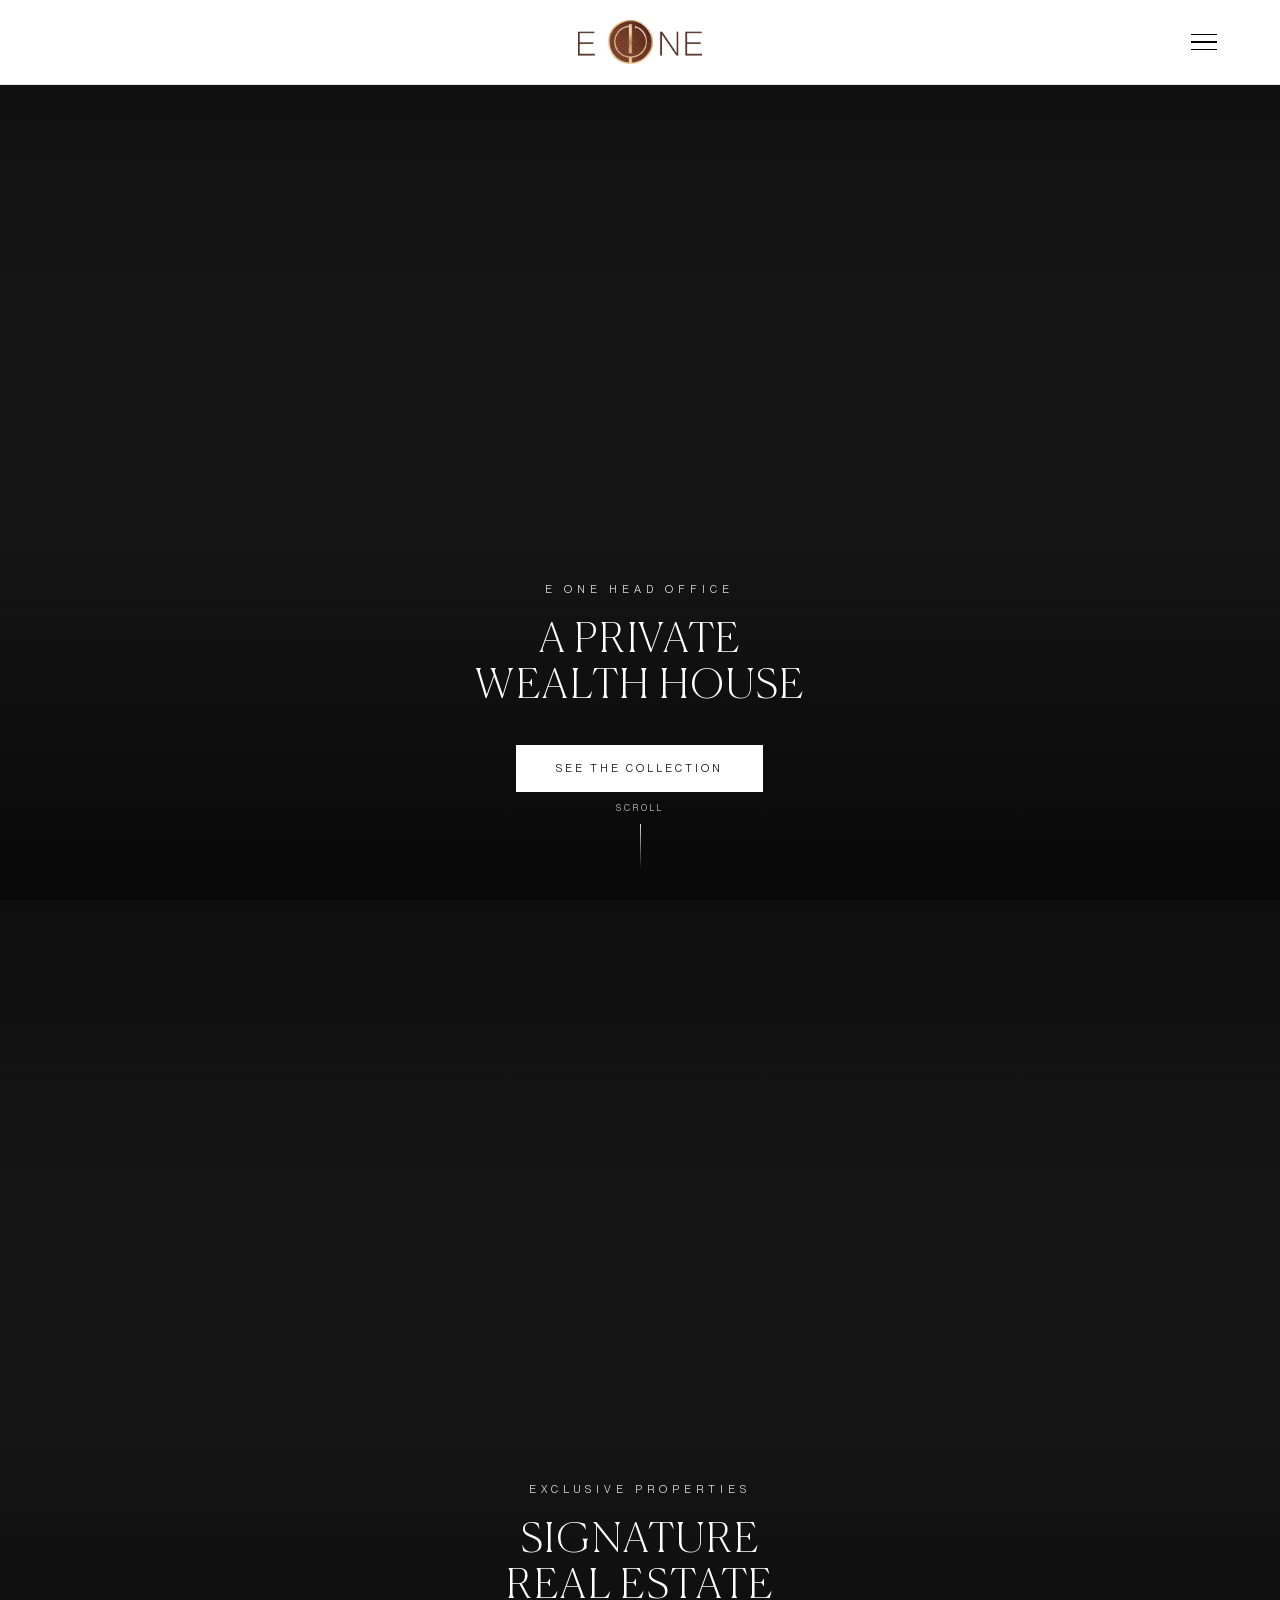
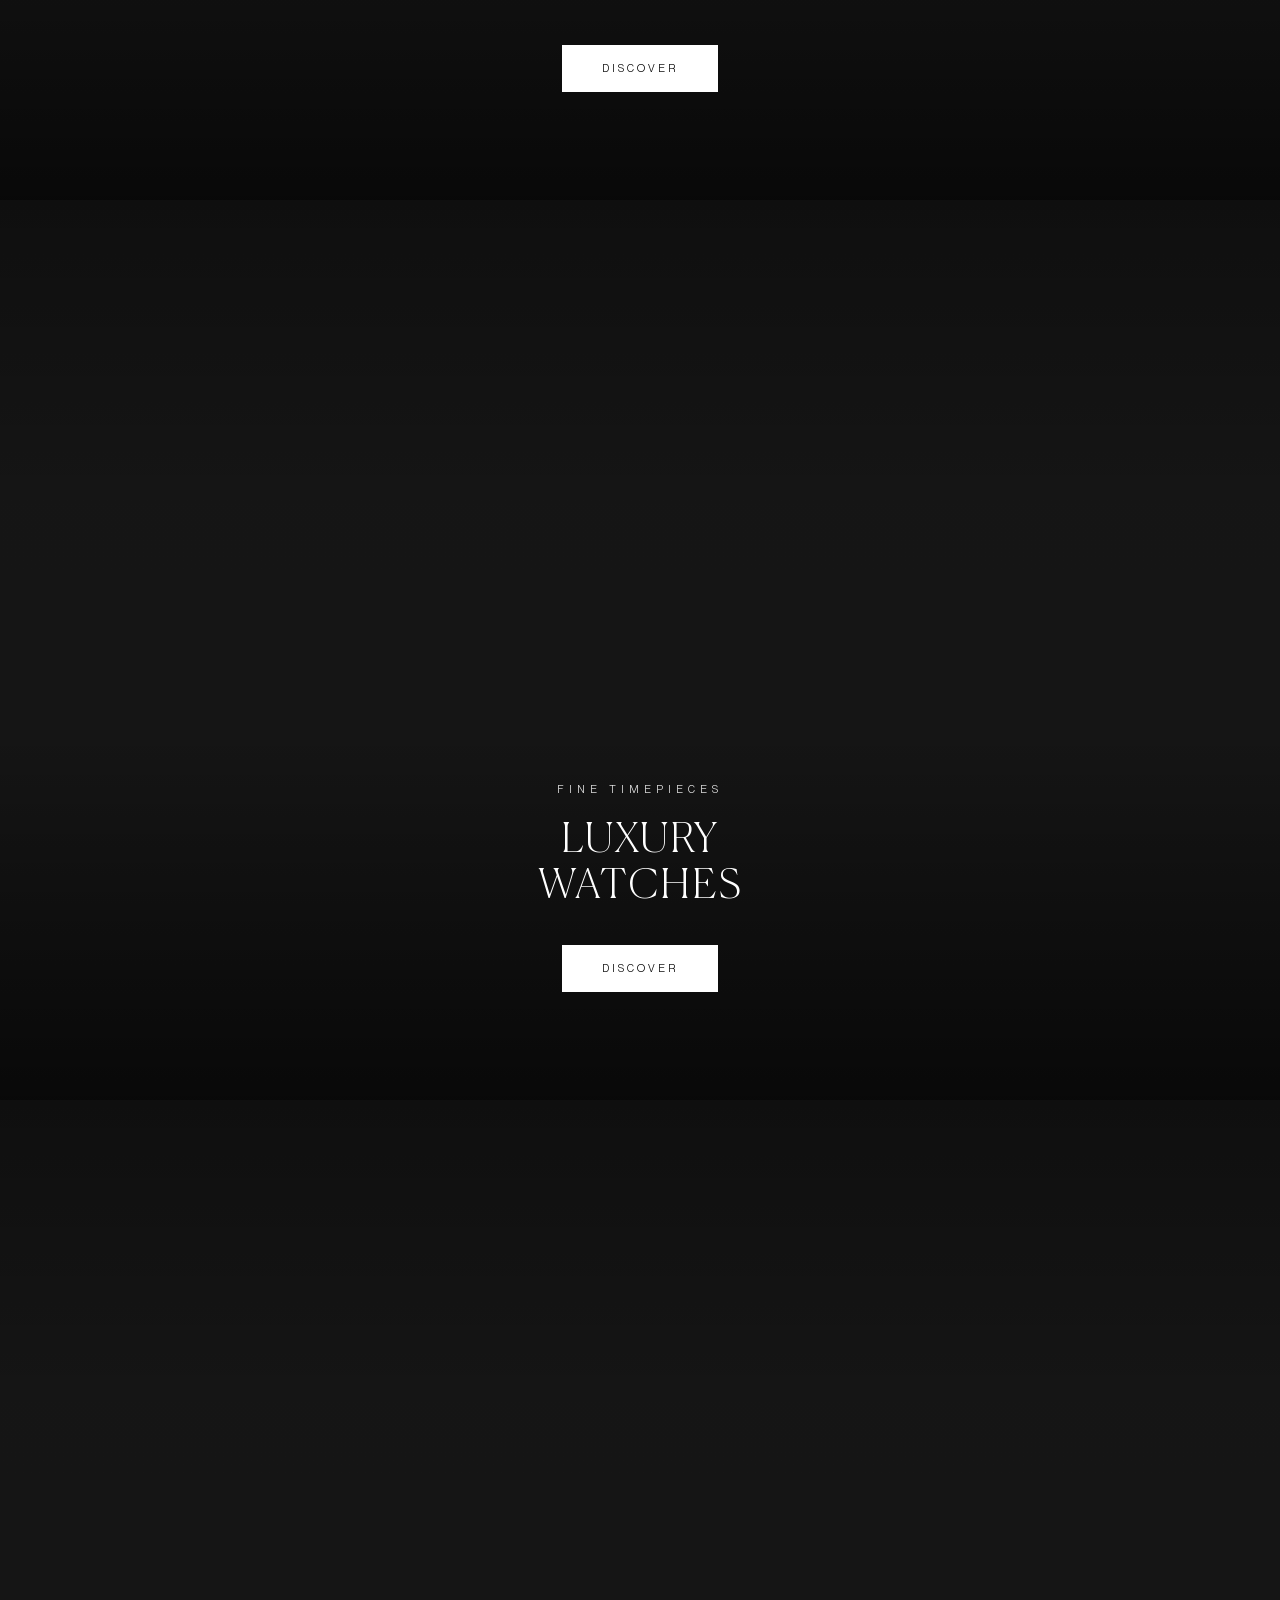
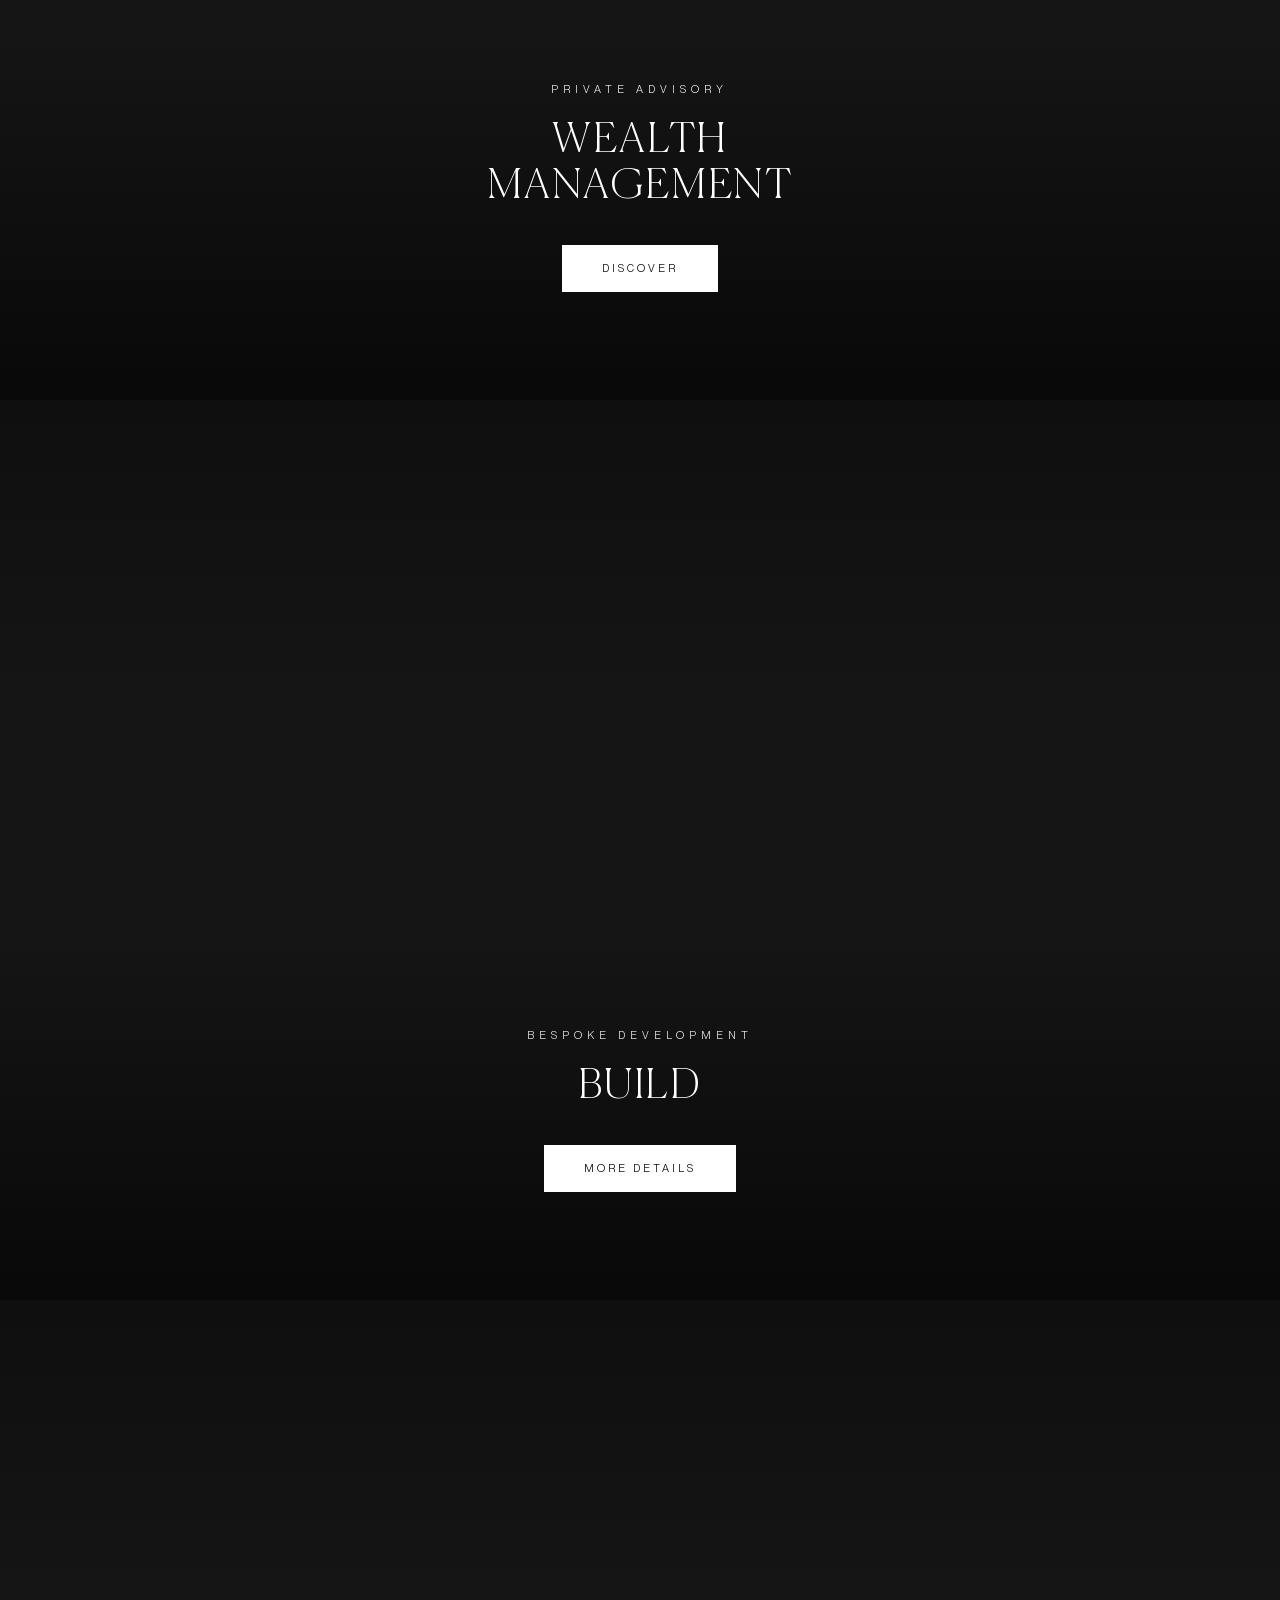
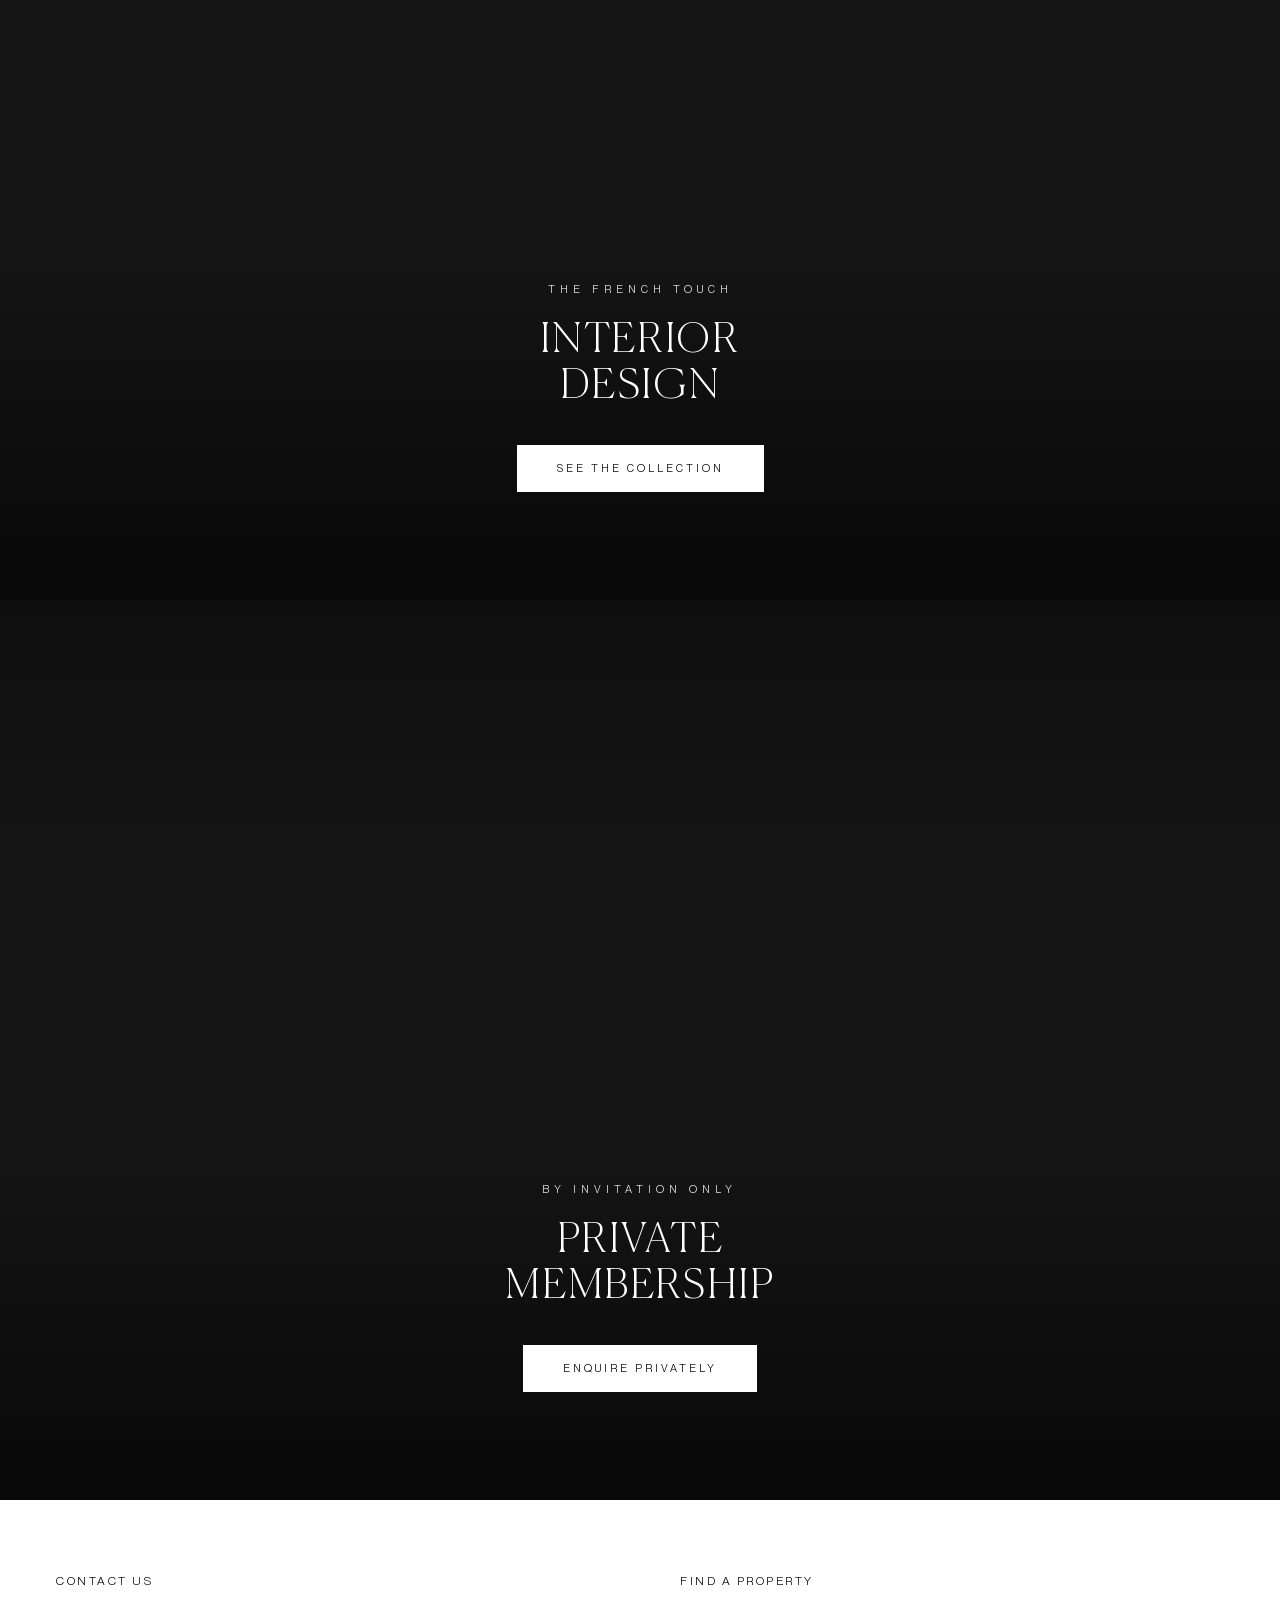
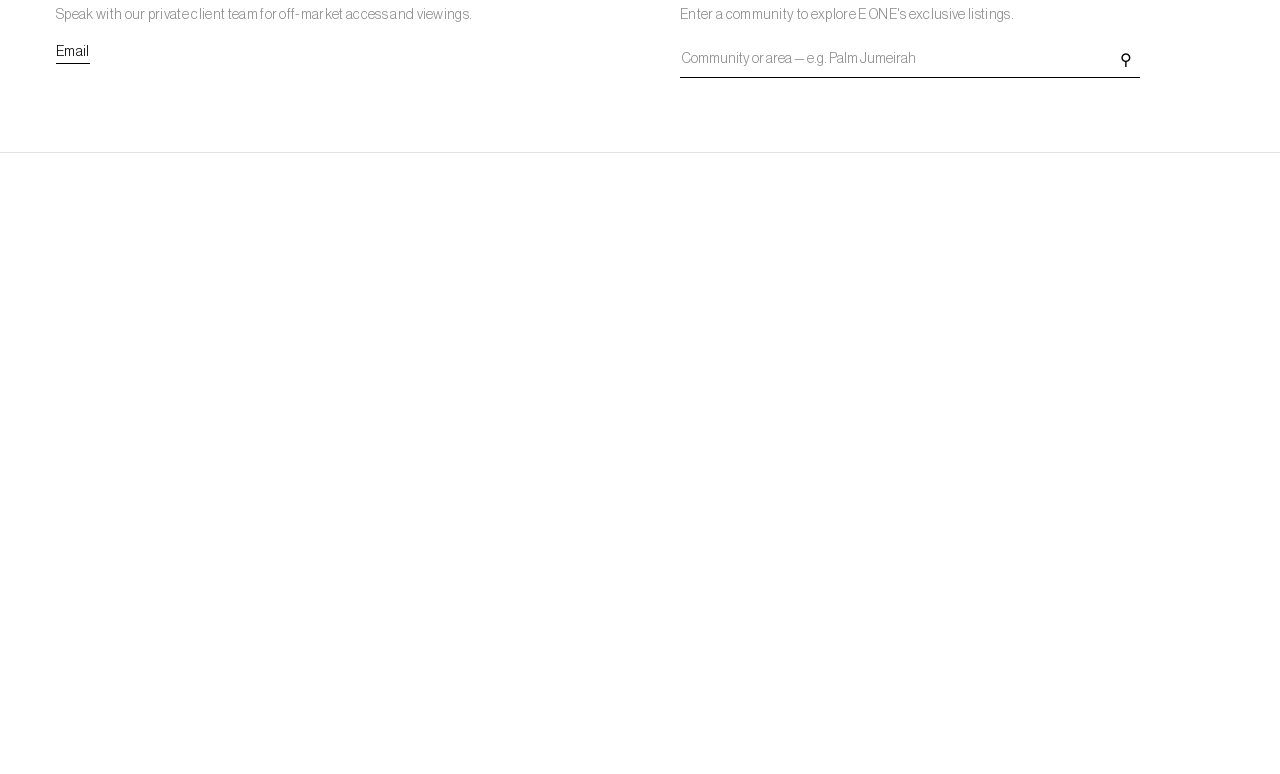
==== index.html @ 932c0f24 "Add files via upload" ====
<!DOCTYPE html>
<html lang="en">
<head>
<meta charset="UTF-8">
<meta name="viewport" content="width=device-width, initial-scale=1.0">
<link rel="icon" type="image/png" href="eonelogo.png">
<link rel="apple-touch-icon" href="eonelogo.png">
<title>E ONE — Exclusive Properties · The 2026 Collection · Dubai</title>
<link rel="stylesheet" href="fonts/fonts.css">
<style>
/* ═══════════════════════════════════════════
   E ONE — Couture homepage revamp
   Full-screen photo collection → black footer reveal
   ═══════════════════════════════════════════ */
:root{
  --ink:#000; --paper:#fff; --line:#e2e2e2; --muted:#8a8a8a; --soft:#f6f6f6;
  --display:'canela','Playfair Display',serif;
  --sans:'neue-haas-grotesk-text','Jost',sans-serif;
  --nav:84px; --max:1500px; --pad:56px;
  --gold:#C5A059;
  --logo:url('EONE%20-%20NEUE.svg');
}
*,*::before,*::after{box-sizing:border-box;margin:0;padding:0}
html{scroll-behavior:smooth;scroll-snap-type:y proximity;scroll-padding-top:var(--nav)}
body{font-family:var(--sans);background:var(--paper);color:var(--ink);overflow-x:hidden;font-weight:300;letter-spacing:.02em;-webkit-font-smoothing:antialiased}
img{max-width:100%;display:block}
em{font-style:italic}
a{color:inherit}

/* ── NAV : always solid white (consistent with inner pages) ── */
.nav{position:fixed;top:0;left:0;right:0;z-index:1000;background:var(--paper);border-bottom:1px solid var(--line);overflow:hidden}
.nav-top{position:relative;z-index:2;padding:0 var(--pad);height:var(--nav);display:flex;align-items:center}

/* logo — absolutely placed so it glides from centre (narrow) to left (wide) */
.nav-logo{position:absolute;top:50%;left:var(--pad);transform:translateY(-50%);display:flex;align-items:center;text-decoration:none;line-height:0;z-index:3;transition:left .45s cubic-bezier(.22,1,.36,1),transform .45s cubic-bezier(.22,1,.36,1)}
.nav-logo .logo-mark{width:136px;height:44px;object-fit:contain;transition:opacity .3s}
.nav-logo:hover .logo-mark{opacity:.72}

/* menu — horizontal header on wide */
.nav-menu{flex:1 1 auto;display:flex;align-items:center;gap:22px;margin-left:76px}
.nav-links{list-style:none;display:flex;flex:1 1 auto;justify-content:center;align-items:center;flex-wrap:nowrap;gap:22px;margin:0}
.nhl{position:relative;text-decoration:none;font-size:12px;letter-spacing:1.6px;text-transform:uppercase;font-weight:400;color:var(--ink);padding:8px 0;white-space:nowrap;transition:opacity .3s}
.nhl::after{content:'';position:absolute;left:0;bottom:2px;width:0;height:1px;background:currentColor;transition:width .35s ease}
.nhl:hover::after,.nhl.active::after{width:100%}.nhl:hover{opacity:.6}
.nav-cta{flex:0 0 auto;text-decoration:none;font-size:11px;letter-spacing:2px;text-transform:uppercase;font-weight:400;background:var(--ink);color:#fff;padding:14px 26px;white-space:nowrap;transition:opacity .3s}
.nav-cta:hover{opacity:.82}

/* burger — narrow only */
.nav-burger{display:none;margin-left:auto;flex-direction:column;gap:6px;background:none;border:none;cursor:pointer;padding:6px;width:40px;align-items:center;z-index:3}
.nav-burger span{display:block;width:26px;height:1.5px;background:var(--ink);transition:transform .4s ease,opacity .3s}
.nav.open .nav-burger span:nth-child(1){transform:translateY(7.5px) rotate(45deg)}
.nav.open .nav-burger span:nth-child(2){opacity:0}
.nav.open .nav-burger span:nth-child(3){transform:translateY(-7.5px) rotate(-45deg)}

/* while resizing, freeze the menu panel so it can't flash across the breakpoint */
.nav-resizing .nav-menu,.nav-resizing .nav-menu *{transition:none!important}

/* ── PANELS : full-screen photo collection ── */
.collection{position:relative}
.panel{position:relative;height:100vh;min-height:600px;display:flex;align-items:flex-end;justify-content:center;text-align:center;color:#fff;background:#161616;overflow:hidden;scroll-snap-align:start}
.panel-bg{position:absolute;inset:0;background-size:cover;background-position:center;background-color:#161616;transform:scale(1.06);transition:transform 1.6s cubic-bezier(.22,1,.36,1)}
.panel.in .panel-bg{transform:scale(1)}
.panel-overlay{position:absolute;inset:0;background:linear-gradient(180deg,rgba(0,0,0,.32) 0%,rgba(0,0,0,.04) 34%,rgba(0,0,0,.06) 60%,rgba(0,0,0,.62) 100%)}
.panel-inner{position:relative;z-index:2;padding:0 24px 12vh;max-width:840px;opacity:0;transform:translateY(26px);transition:opacity 1.1s ease .15s,transform 1.1s cubic-bezier(.22,1,.36,1) .15s}
.panel.in .panel-inner{opacity:1;transform:none}
.panel-eyebrow{font-size:11px;letter-spacing:5px;text-transform:uppercase;font-weight:400;opacity:.92;margin-bottom:22px}
.panel-title{font-family:var(--display);font-weight:100;text-transform:uppercase;font-size:clamp(28px,3.2vw,54px);line-height:1.14;letter-spacing:.04em;margin-bottom:34px}
.panel-title em{font-style:normal;display:block}
.panel-cta{display:inline-block;text-decoration:none;background:#fff;color:var(--ink);font-size:11px;letter-spacing:3px;text-transform:uppercase;font-weight:400;padding:17px 40px;transition:background .35s,color .35s}
.panel-cta:hover{background:rgba(255,255,255,.0);color:#fff;box-shadow:inset 0 0 0 1px #fff}

/* scroll cue on first panel */
.scrollcue{position:absolute;left:50%;bottom:30px;z-index:3;transform:translateX(-50%);display:flex;flex-direction:column;align-items:center;gap:10px;color:#fff;opacity:.85}
.scrollcue span{font-size:9px;letter-spacing:3px;text-transform:uppercase}
.scrollcue i{display:block;width:1px;height:46px;background:linear-gradient(#fff,rgba(255,255,255,0));animation:cue 2.4s ease-in-out infinite}
@keyframes cue{0%,100%{transform:scaleY(.4);opacity:.3;transform-origin:top}50%{transform:scaleY(1);opacity:1;transform-origin:top}}

/* ── CONTACT / FIND band (white, Chanel-style) ── */
.access{background:var(--paper);padding:74px var(--pad);border-bottom:1px solid var(--line)}
.access-inner{max-width:var(--max);margin:0 auto;display:grid;grid-template-columns:1fr 1fr;gap:80px}
.access h4{font-size:12px;letter-spacing:2.5px;text-transform:uppercase;font-weight:500;margin-bottom:16px}
.access p{font-size:14px;color:var(--muted);font-weight:300;margin-bottom:14px;line-height:1.7}
.access .link-ink{display:inline-block;font-size:14px;text-decoration:none;border-bottom:1px solid var(--ink);padding-bottom:2px}
.find{display:flex;align-items:center;border-bottom:1px solid var(--ink);max-width:460px;padding:8px 2px}
.find input{flex:1;border:none;outline:none;background:none;font-family:var(--sans);font-size:14px;font-weight:300;color:var(--ink)}
.find input::placeholder{color:var(--muted)}
.find button{background:none;border:none;cursor:pointer;font-size:16px;color:var(--ink);padding:0 6px}

/* ── BLACK E ONE REVEAL FOOTER ── */
/* page layer covers the black footer; scrolling up uncovers it (Chanel-style) */
.page{position:relative;z-index:2;background:var(--paper)}
.reveal{background:var(--ink);color:var(--paper)}
body.reveal-on .reveal{position:fixed;left:0;right:0;bottom:0;z-index:1}
.reveal-mark{display:flex;flex-direction:column;align-items:center;gap:22px;padding:60px 24px 40px}
.reveal-logo{width:150px;height:45px;background:var(--logo) center/contain no-repeat;filter:invert(1);opacity:0;transform:scale(.78);transition:opacity 1s ease,transform 1.2s cubic-bezier(.22,1,.36,1)}
.reveal.in .reveal-logo{opacity:1;transform:none}
.reveal-word{position:relative;overflow:hidden;padding:2px 0}
.reveal-word .ink{display:block;font-family:var(--sans);font-weight:400;font-size:clamp(46px,8vw,104px);letter-spacing:.36em;text-indent:.36em;color:#fff;clip-path:inset(0 100% 0 0);transition:clip-path 1.25s cubic-bezier(.66,0,.2,1) .35s}
.reveal.in .reveal-word .ink{clip-path:inset(0 0 0 0)}
.reveal-word .sweep{position:absolute;top:0;bottom:0;left:0;width:2px;background:var(--gold);opacity:0;box-shadow:0 0 22px 3px rgba(197,160,89,.55)}
.reveal.in .reveal-word .sweep{animation:sweep 1.6s cubic-bezier(.66,0,.2,1) .35s forwards}
@keyframes sweep{0%{opacity:1;left:-1%}88%{opacity:1}100%{left:101%;opacity:0}}
.reveal-cols{max-width:var(--max);margin:0 auto;padding:0 var(--pad) 56px;display:grid;grid-template-columns:repeat(4,1fr);gap:48px}
.rc h5{font-size:12px;letter-spacing:2.5px;text-transform:uppercase;font-weight:500;margin-bottom:26px}
.rc a{display:block;text-decoration:none;font-size:14px;font-weight:300;color:rgba(255,255,255,.62);margin-bottom:16px;transition:color .3s}
.rc a:hover{color:#fff}
.reveal-bottom{max-width:var(--max);margin:0 auto;border-top:1px solid rgba(255,255,255,.14);padding:26px var(--pad);display:flex;justify-content:space-between;flex-wrap:wrap;gap:12px}
.reveal-bottom span{font-size:11px;letter-spacing:1px;color:rgba(255,255,255,.5)}

/* ── responsive ── */
/* nav: switch to burger before the header would wrap to two lines */
@media(max-width:1280px){
  .nav-logo{left:50%;transform:translate(-50%,-50%)}
  .nav-burger{display:flex}
  .nav-menu{position:fixed;inset:var(--nav) 0 0 0;margin-left:0;flex-direction:column;align-items:stretch;justify-content:flex-start;gap:0;background:var(--paper);padding:6px var(--pad) 34px;overflow-y:auto;opacity:0;transform:translateY(-8px);pointer-events:none;transition:opacity .4s ease,transform .45s cubic-bezier(.22,1,.36,1)}
  .nav.open .nav-menu{opacity:1;transform:none;pointer-events:auto}
  .nav-links{flex:0 1 auto;flex-direction:column;justify-content:flex-start;align-items:stretch;gap:0;width:100%}
  .nhl{display:block;color:var(--ink);padding:22px 2px;border-bottom:1px solid var(--line);font-size:17px;letter-spacing:2px}
  .nhl::after{display:none}
  .nav-cta{margin:28px 0 0;text-align:center;padding:18px;font-size:12px;border-color:var(--ink)}
}
@media(max-width:900px){
  :root{--pad:24px;--nav:84px}
  .access-inner{grid-template-columns:1fr;gap:48px}
  .reveal-cols{grid-template-columns:1fr 1fr;gap:40px 32px}
  .panel-inner{padding-bottom:16vh}
}
@media(max-width:560px){
  :root{--nav:84px}
  .reveal-cols{grid-template-columns:1fr}
  .reveal-bottom{flex-direction:column}
  .panel-title{font-size:clamp(26px,7vw,40px)}
}

/* a11y */
.panel-cta:focus-visible,.nhl:focus-visible,.nav-cta:focus-visible,.nav-burger:focus-visible,.find button:focus-visible,.rc a:focus-visible{outline:2px solid currentColor;outline-offset:3px}
@media(prefers-reduced-motion:reduce){
  *{animation:none!important}
  html{scroll-snap-type:none}
  .panel-bg,.panel-inner,.reveal-logo{transition:none;transform:none;opacity:1}
  .reveal-word .ink{clip-path:none!important}
  .reveal-word .sweep{display:none}
}
</style>
</head>
<body>

<nav class="nav" id="nav">
  <div class="nav-top">
    <a href="index.html" class="nav-logo"><img src="eonelogo-wordmark.png" alt="E ONE" class="logo-mark"></a>
    <div class="nav-menu" id="navMenu">
      <ul class="nav-links">
        <li><a href="properties.html" class="nhl">Properties</a></li>
        <li><a href="watches.html" class="nhl">Watches</a></li>
        <li><a href="properties.html" class="nhl">Off-Market</a></li>
        <li><a href="services.html" class="nhl">Services</a></li>
        <li><a href="about.html" class="nhl">About Us</a></li>
        <li><a href="about.html" class="nhl">Careers</a></li>
        <li><a href="contact.html" class="nhl">Contact</a></li>
        <li><a href="https://www.propertyfinder.ae/en/broker/eone-prime-properties-l-l-c-s-o-c-v2-179995" target="_blank" rel="noopener" class="nhl">Property Finder</a></li>
      </ul>
      <a href="book.html" class="nav-cta">Book a Private Visit</a>
    </div>
    <button class="nav-burger" id="burger" aria-label="Open menu" aria-expanded="false" aria-controls="navMenu"><span></span><span></span><span></span></button>
  </div>
</nav>

<!-- ════ PAGE LAYER (covers the black footer, scrolls up to reveal it) ════ -->
<div class="page" id="page">

<!-- ════ 10 FULL-SCREEN PHOTO PANELS ════ -->
<main class="collection" id="collection"><!-- panels injected by JS --></main>

<!-- ════ CONTACT / FIND BAND ════ -->
<section class="access">
  <div class="access-inner">
    <div>
      <h4>Contact Us</h4>
      <p>Speak with our private client team for off-market access and viewings.</p>
      <a href="contact.html" class="link-ink">Email</a>
    </div>
    <div>
      <h4>Find a Property</h4>
      <p>Enter a community to explore E ONE's exclusive listings.</p>
      <div class="find">
        <input type="text" placeholder="Community or area — e.g. Palm Jumeirah" aria-label="Search a community">
        <button type="button" aria-label="Search">&#9906;</button>
      </div>
    </div>
  </div>
</section>

</div><!-- /.page -->

<!-- ════ BLACK E ONE REVEAL FOOTER (fixed behind the page) ════ -->
<footer class="reveal" id="reveal">
  <div class="reveal-mark">
    <span class="reveal-logo" role="img" aria-label="E ONE emblem"></span>
    <span class="reveal-word"><span class="ink">E ONE</span><span class="sweep"></span></span>
  </div>
  <div class="reveal-cols">
    <div class="rc">
      <h5>Explore E ONE</h5>
      <a href="services.html">Exclusive Properties</a>
      <a href="services.html">For Sale</a>
      <a href="services.html">For Rent</a>
      <a href="watches.html">Luxury Watches</a>
      <a href="about.html">The Collection</a>
    </div>
    <div class="rc">
      <h5>Private Services</h5>
      <a href="book.html">Book a Private Visit</a>
      <a href="contact.html">Private Consultation</a>
      <a href="services.html">Off-Market Access</a>
      <a href="https://www.propertyfinder.ae/en/broker/eone-prime-properties-l-l-c-s-o-c-v2-179995" target="_blank" rel="noopener">Property Finder</a>
    </div>
    <div class="rc">
      <h5>The House of E ONE</h5>
      <a href="about.html">Our Story</a>
      <a href="about.html">Philosophy</a>
      <a href="contact.html">Discretion Policy</a>
      <a href="about.html">Careers</a>
    </div>
    <div class="rc">
      <h5>Connect</h5>
      <a href="tel:+97145665176">04 566 5176</a>
      <a href="mailto:info@eoneproperties.com">info@eoneproperties.com</a>
      <a href="https://wa.me/971501773326" target="_blank" rel="noopener">WhatsApp</a>
      <a href="#">Instagram</a>
    </div>
  </div>
  <div class="reveal-bottom">
    <span>© 2026 E ONE Exclusive Properties &amp; E ONE Luxury Watches. All rights reserved.</span>
    <span>RERA Registered · DED Licensed · Business Bay, Dubai, UAE</span>
  </div>
</footer>

<script>
/* ════ PANEL DATA — swap these mockup photos for real E ONE shots ════
   Each panel: primary image + fallback (fallback guarantees something always shows).
   To use your own photos: replace `img` (and optionally `fallback`) with your URL. */
const PANELS = [
  { eyebrow:'E ONE Head Office', t1:'A Private', t2:'Wealth House', cta:'See the Collection', href:'house.html',
    img:'https://images.unsplash.com/photo-1760611656071-a8bef0578874?auto=format&fit=crop&w=2000&q=80',
    fallback:'https://images.unsplash.com/photo-1760611656071-a8bef0578874?auto=format&fit=crop&w=2000&q=80' },

  { eyebrow:'Exclusive Properties', t1:'Signature', t2:'Real Estate', cta:'Discover', href:'properties.html',
    img:'https://images.unsplash.com/photo-1512453979798-5ea266f8880c?auto=format&fit=crop&w=2000&q=80',
    fallback:'https://images.unsplash.com/photo-1512453979798-5ea266f8880c?auto=format&fit=crop&w=2000&q=80' },

  { eyebrow:'Fine Timepieces', t1:'Luxury', t2:'Watches', cta:'Discover', href:'watches.html',
    img:'https://images.unsplash.com/photo-1522312346375-d1a52e2b99b3?auto=format&fit=crop&w=2000&q=80',
    fallback:'https://images.unsplash.com/photo-1522312346375-d1a52e2b99b3?auto=format&fit=crop&w=2000&q=80' },

  { eyebrow:'Private Advisory', t1:'Wealth', t2:'Management', cta:'Discover', href:'contact.html',
    img:'https://images.unsplash.com/photo-1454165804606-c3d57bc86b40?auto=format&fit=crop&w=2000&q=80',
    fallback:'https://images.unsplash.com/photo-1454165804606-c3d57bc86b40?auto=format&fit=crop&w=2000&q=80' },

  { eyebrow:'Bespoke Development', t1:'', t2:'Build', cta:'More Details', href:'build.html',
    img:'https://images.unsplash.com/photo-1684497404598-6e844dff9cde?auto=format&fit=crop&w=2000&q=80',
    fallback:'https://images.unsplash.com/photo-1684497404598-6e844dff9cde?auto=format&fit=crop&w=2000&q=80' },

  { eyebrow:'The French Touch', t1:'Interior', t2:'Design', cta:'See the Collection', href:'interiors.html',
    img:'https://images.unsplash.com/photo-1621708213101-f58300b196d2?auto=format&fit=crop&w=2000&q=80',
    fallback:'https://images.unsplash.com/photo-1621708213101-f58300b196d2?auto=format&fit=crop&w=2000&q=80' },

  { eyebrow:'By Invitation Only', t1:'Private', t2:'Membership', cta:'Enquire Privately', href:'contact.html',
    img:'https://images.unsplash.com/photo-1749841730816-fabf3a4c2e06?auto=format&fit=crop&w=2000&q=80',
    fallback:'https://images.unsplash.com/photo-1749841730816-fabf3a4c2e06?auto=format&fit=crop&w=2000&q=80' },
];

const total = PANELS.length;
const root = document.getElementById('collection');

PANELS.forEach((p, i) => {
  const sec = document.createElement('section');
  sec.className = 'panel';
  sec.innerHTML = `
    <div class="panel-bg"></div>
    <div class="panel-overlay"></div>
    <div class="panel-inner">
      <p class="panel-eyebrow">${p.eyebrow}</p>
      <h2 class="panel-title">${p.t1}<em>${p.t2}</em></h2>
      <a class="panel-cta" href="${p.href}">${p.cta}</a>
    </div>
    ${i===0 ? '<div class="scrollcue"><span>Scroll</span><i></i></div>' : ''}
  `;
  // robust image loading: try primary, fall back if it fails
  const bg = sec.querySelector('.panel-bg');
  const probe = new Image();
  probe.onload  = () => { bg.style.backgroundImage = `url('${p.img}')`; };
  probe.onerror = () => { bg.style.backgroundImage = `url('${p.fallback}')`; };
  probe.src = p.img;
  root.appendChild(sec);
});

/* ── panel entrance animations ── */
const io = new IntersectionObserver((entries) => {
  entries.forEach(e => { if (e.isIntersecting) e.target.classList.add('in'); });
}, { threshold: 0.28 });
document.querySelectorAll('.panel').forEach(el => io.observe(el));
// first panel visible immediately
requestAnimationFrame(() => document.querySelector('.panel')?.classList.add('in'));

/* ── Chanel-style fixed footer reveal: page covers the black footer, scroll uncovers it ── */
const pageEl = document.getElementById('page');
const revealEl = document.getElementById('reveal');
let footerH = 0;
function setupReveal(){
  footerH = revealEl.offsetHeight;
  // only pin the footer when it fits in the viewport (otherwise fall back to a normal footer)
  if (footerH <= window.innerHeight - 4){
    document.body.classList.add('reveal-on');
    pageEl.style.marginBottom = footerH + 'px';
  } else {
    document.body.classList.remove('reveal-on');
    pageEl.style.marginBottom = '';
  }
}
function onRevealScroll(){
  if (document.body.classList.contains('reveal-on')){
    const remaining = document.documentElement.scrollHeight - (window.scrollY + window.innerHeight);
    if (remaining < footerH * 0.55) revealEl.classList.add('in');
  } else {
    if (revealEl.getBoundingClientRect().top < window.innerHeight * 0.85) revealEl.classList.add('in');
  }
}
window.addEventListener('load', setupReveal);
window.addEventListener('resize', setupReveal, {passive:true});
window.addEventListener('scroll', onRevealScroll, {passive:true});
setupReveal(); onRevealScroll();

/* ── nav reference (always solid white) ── */
const nav = document.getElementById('nav');

/* ── burger toggles the full header ── */
const burger = document.getElementById('burger');
function setMenu(open){
  nav.classList.toggle('open', open);
  burger.setAttribute('aria-expanded', open ? 'true' : 'false');
  burger.setAttribute('aria-label', open ? 'Close menu' : 'Open menu');
}
burger?.addEventListener('click', () => setMenu(!nav.classList.contains('open')));
document.querySelectorAll('.nav-menu a').forEach(a => a.addEventListener('click', () => setMenu(false)));
document.addEventListener('keydown', e => { if (e.key === 'Escape') setMenu(false); });
let navResizeTimer;
window.addEventListener('resize', () => {
  document.documentElement.classList.add('nav-resizing');
  if (window.innerWidth > 1280) setMenu(false);
  clearTimeout(navResizeTimer);
  navResizeTimer = setTimeout(() => document.documentElement.classList.remove('nav-resizing'), 220);
}, {passive:true});
</script>
</body>
</html>
---- fonts/fonts.css ----
/* ═══════════════════════════════════════════
   EONE — Local brand typefaces (Commercial Type)
   ═══════════════════════════════════════════ */

@font-face {
  font-family: 'canela';
  src: url('canela-thin.woff2') format('woff2');
  font-weight: 100;
  font-style: normal;
  font-display: swap;
}

@font-face {
  font-family: 'neue-haas-grotesk-text';
  src: url('neuehaas-display-light.woff2') format('woff2');
  font-weight: 300;
  font-style: normal;
  font-display: swap;
}
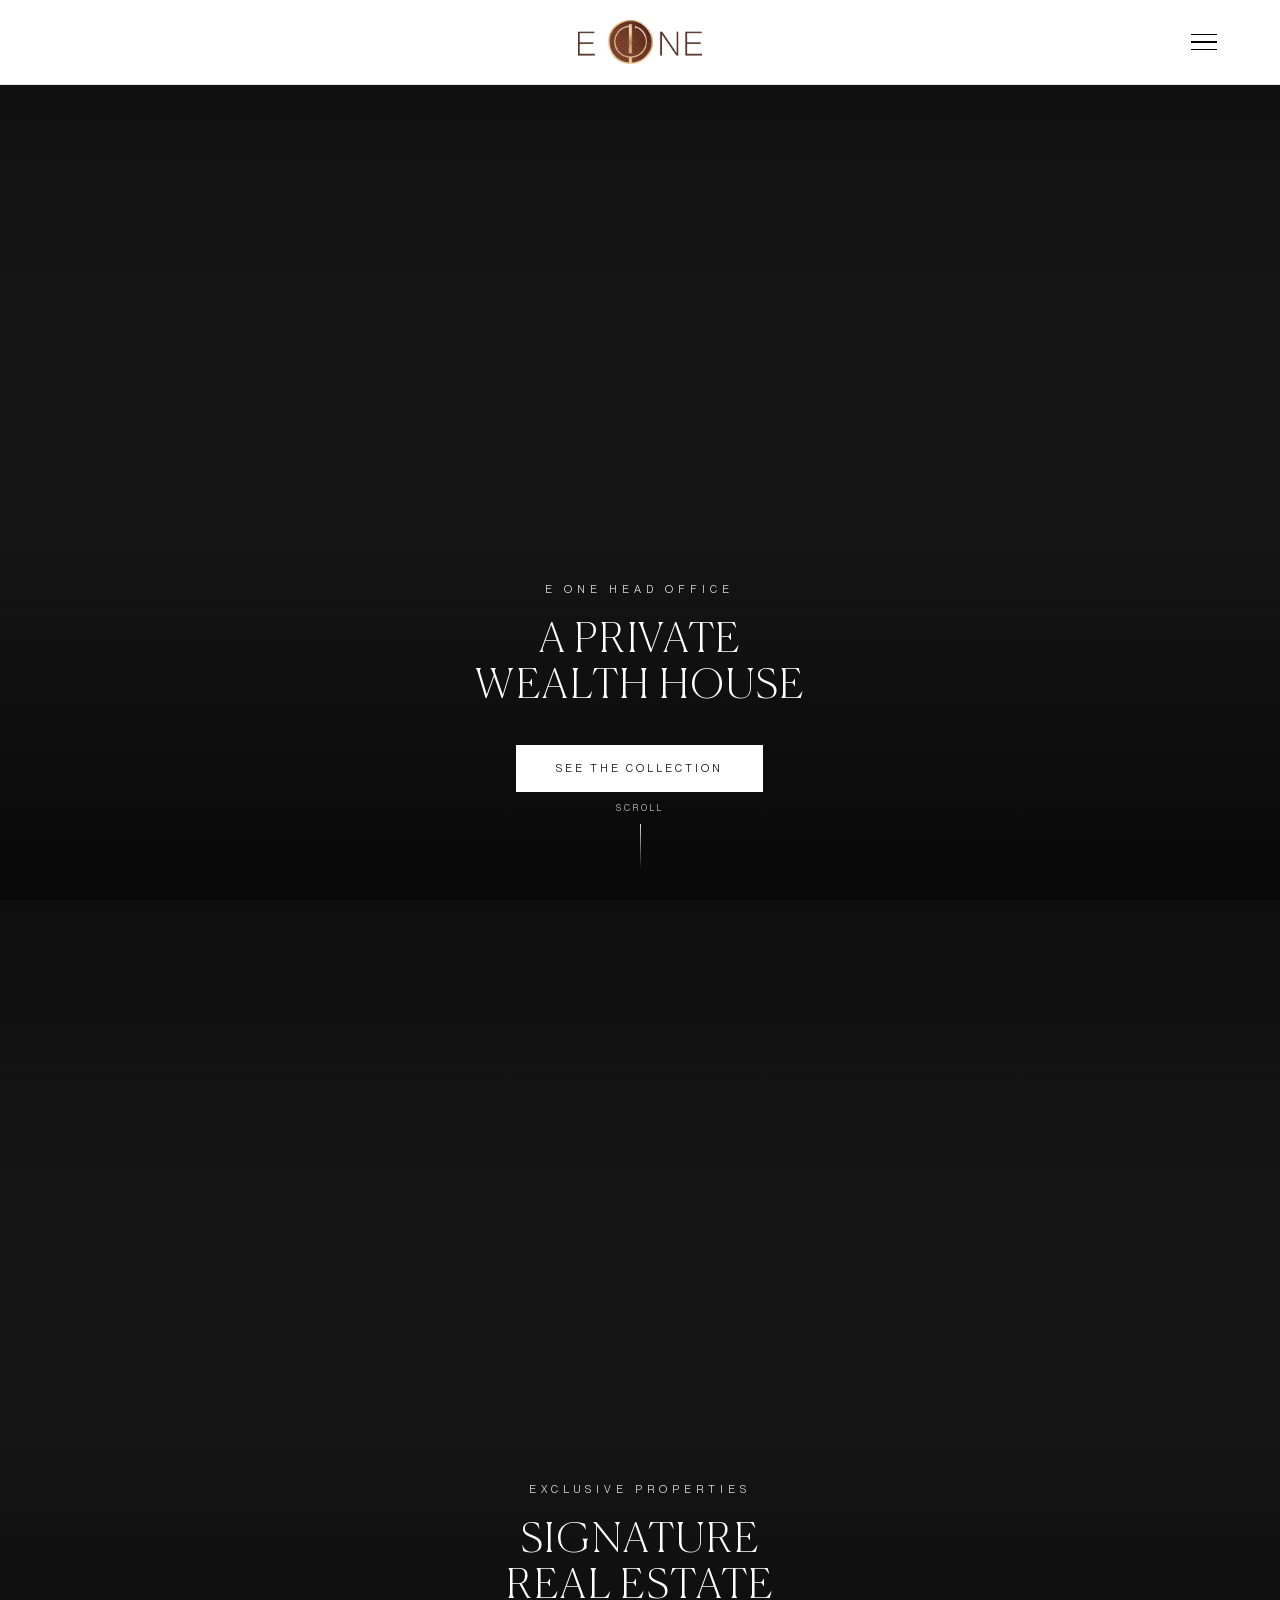
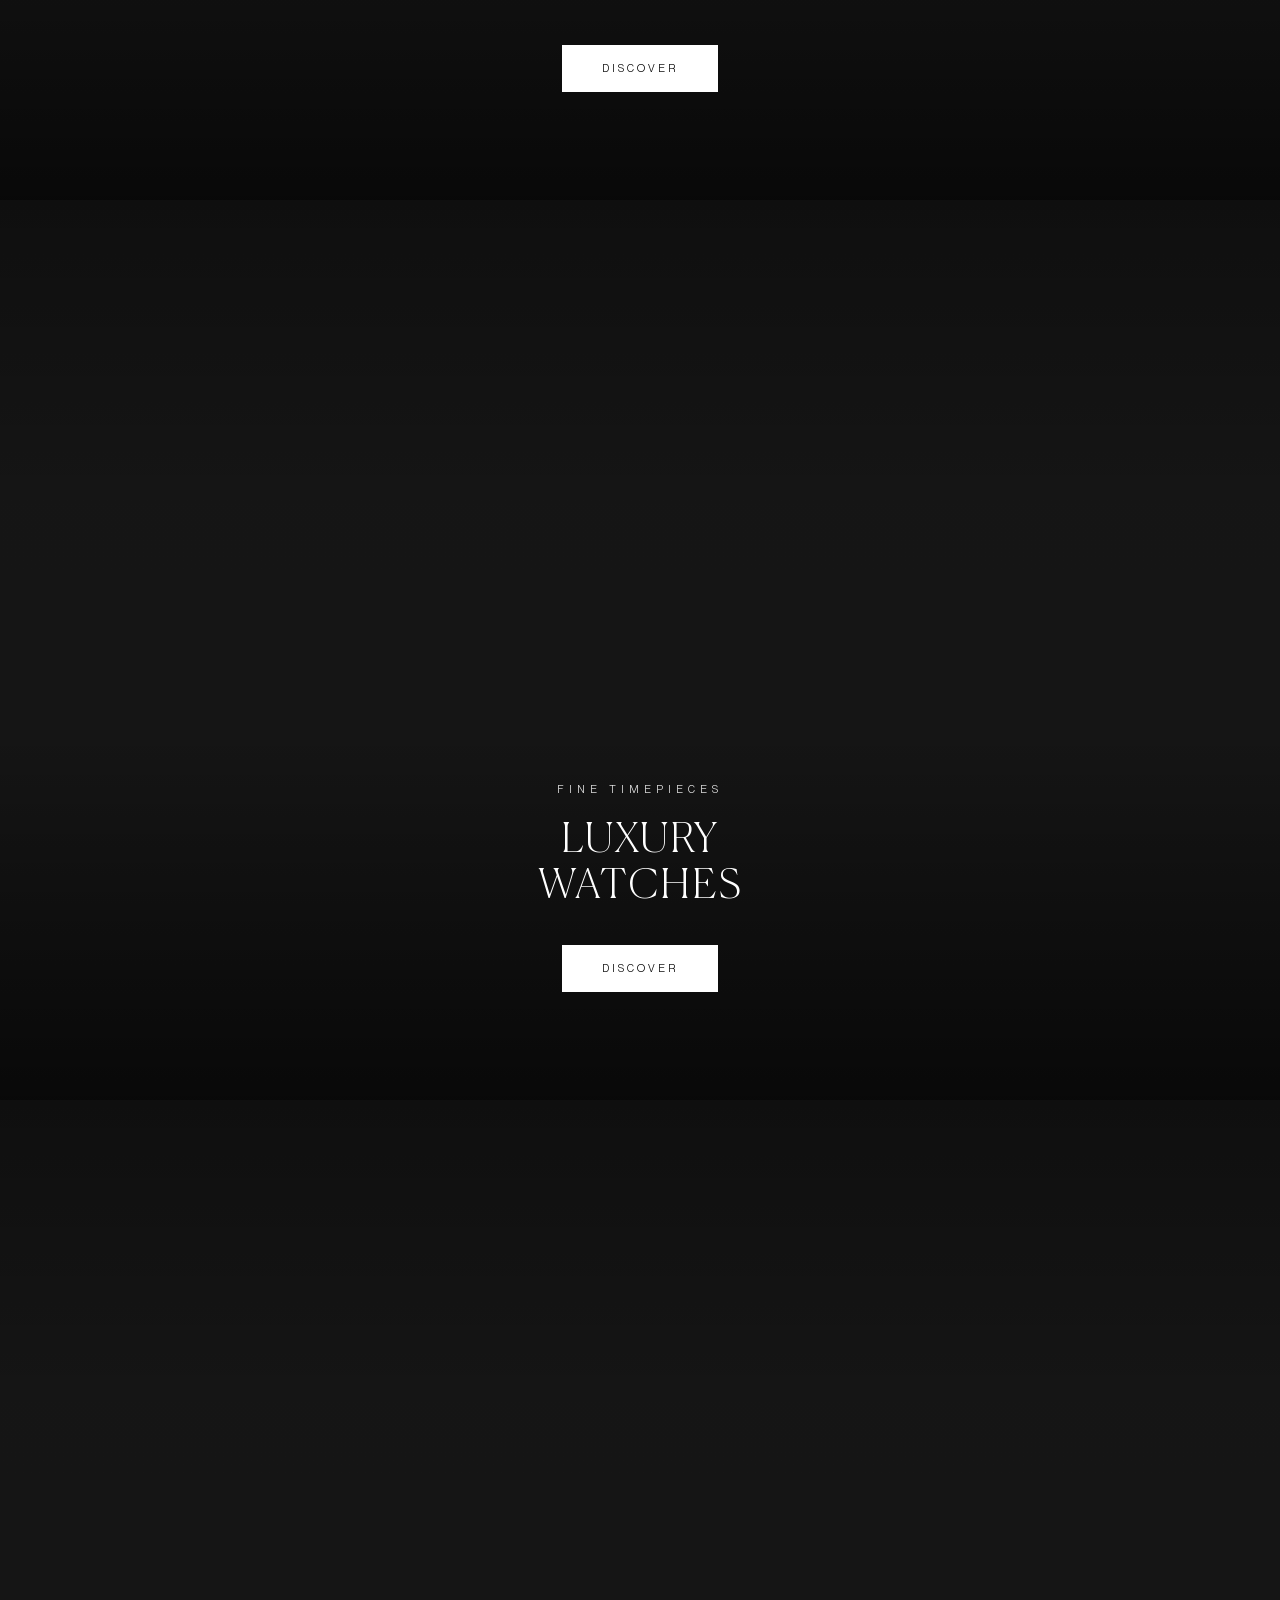
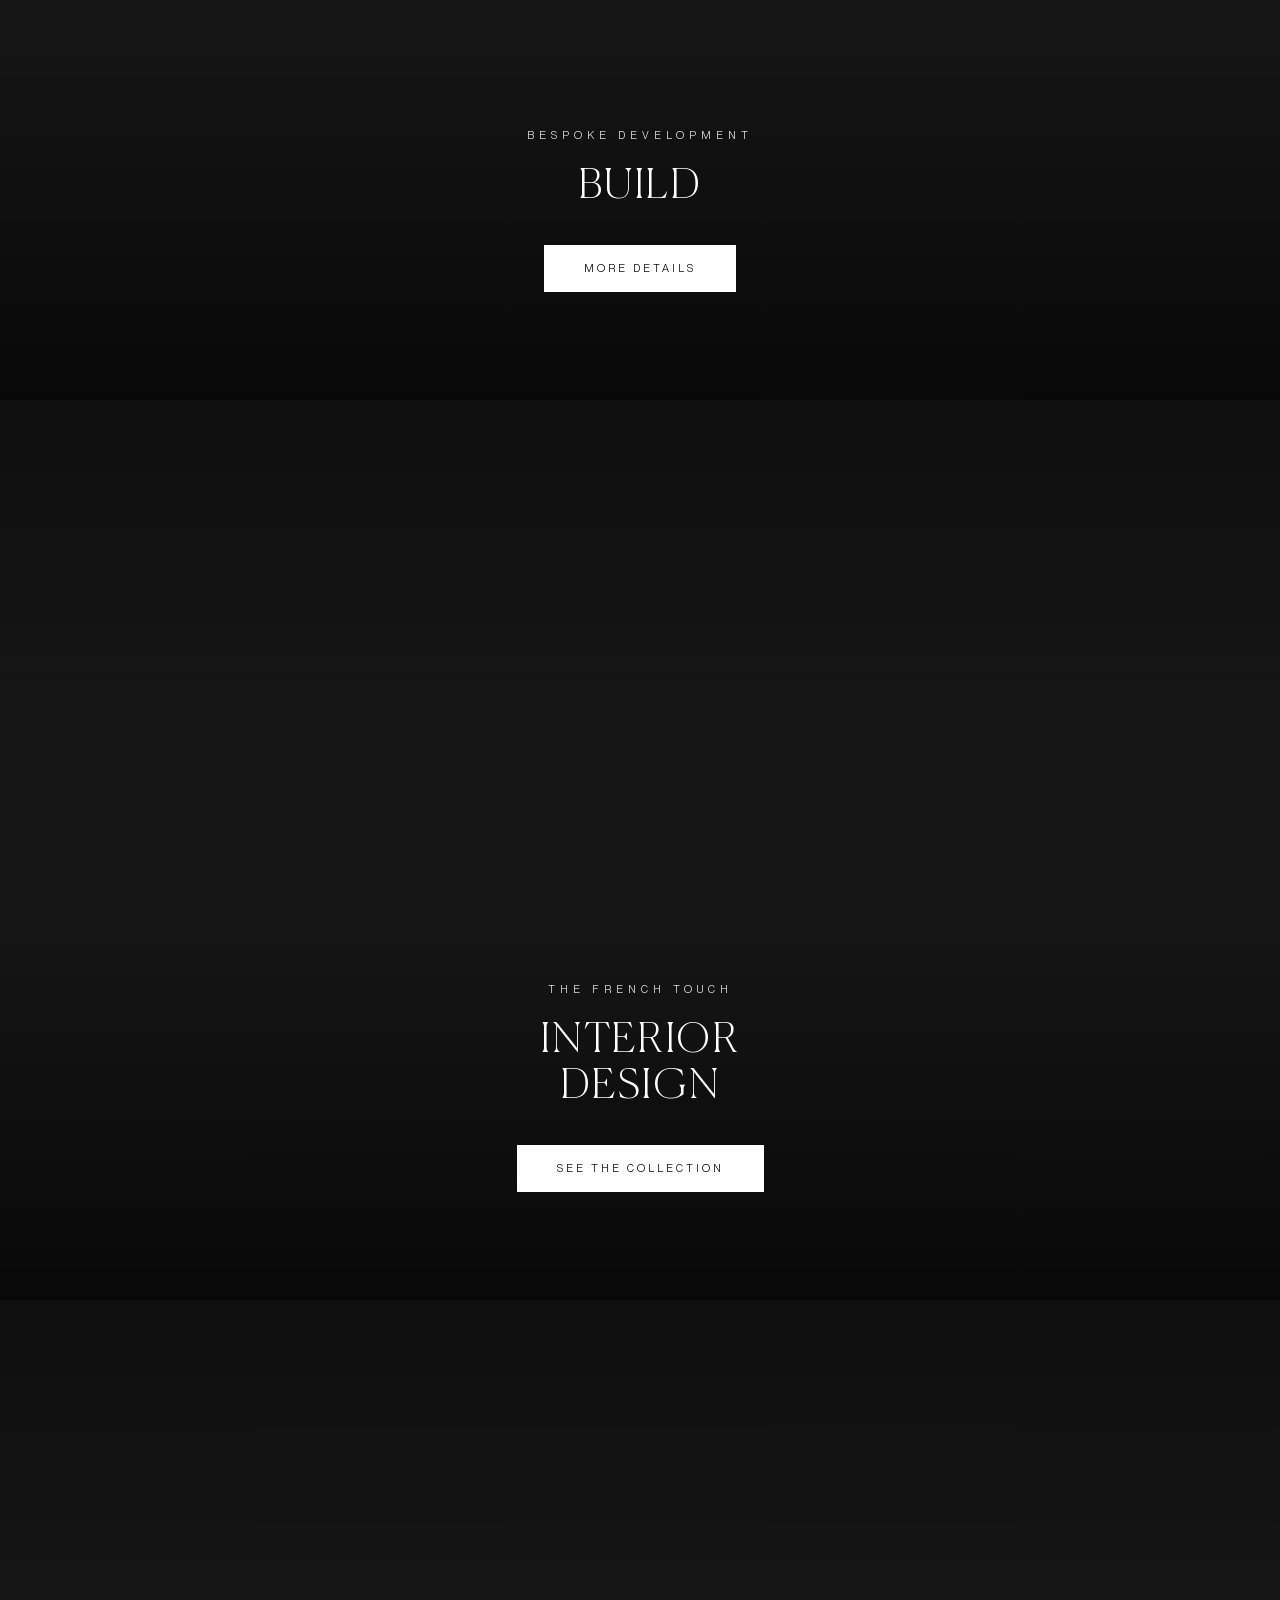
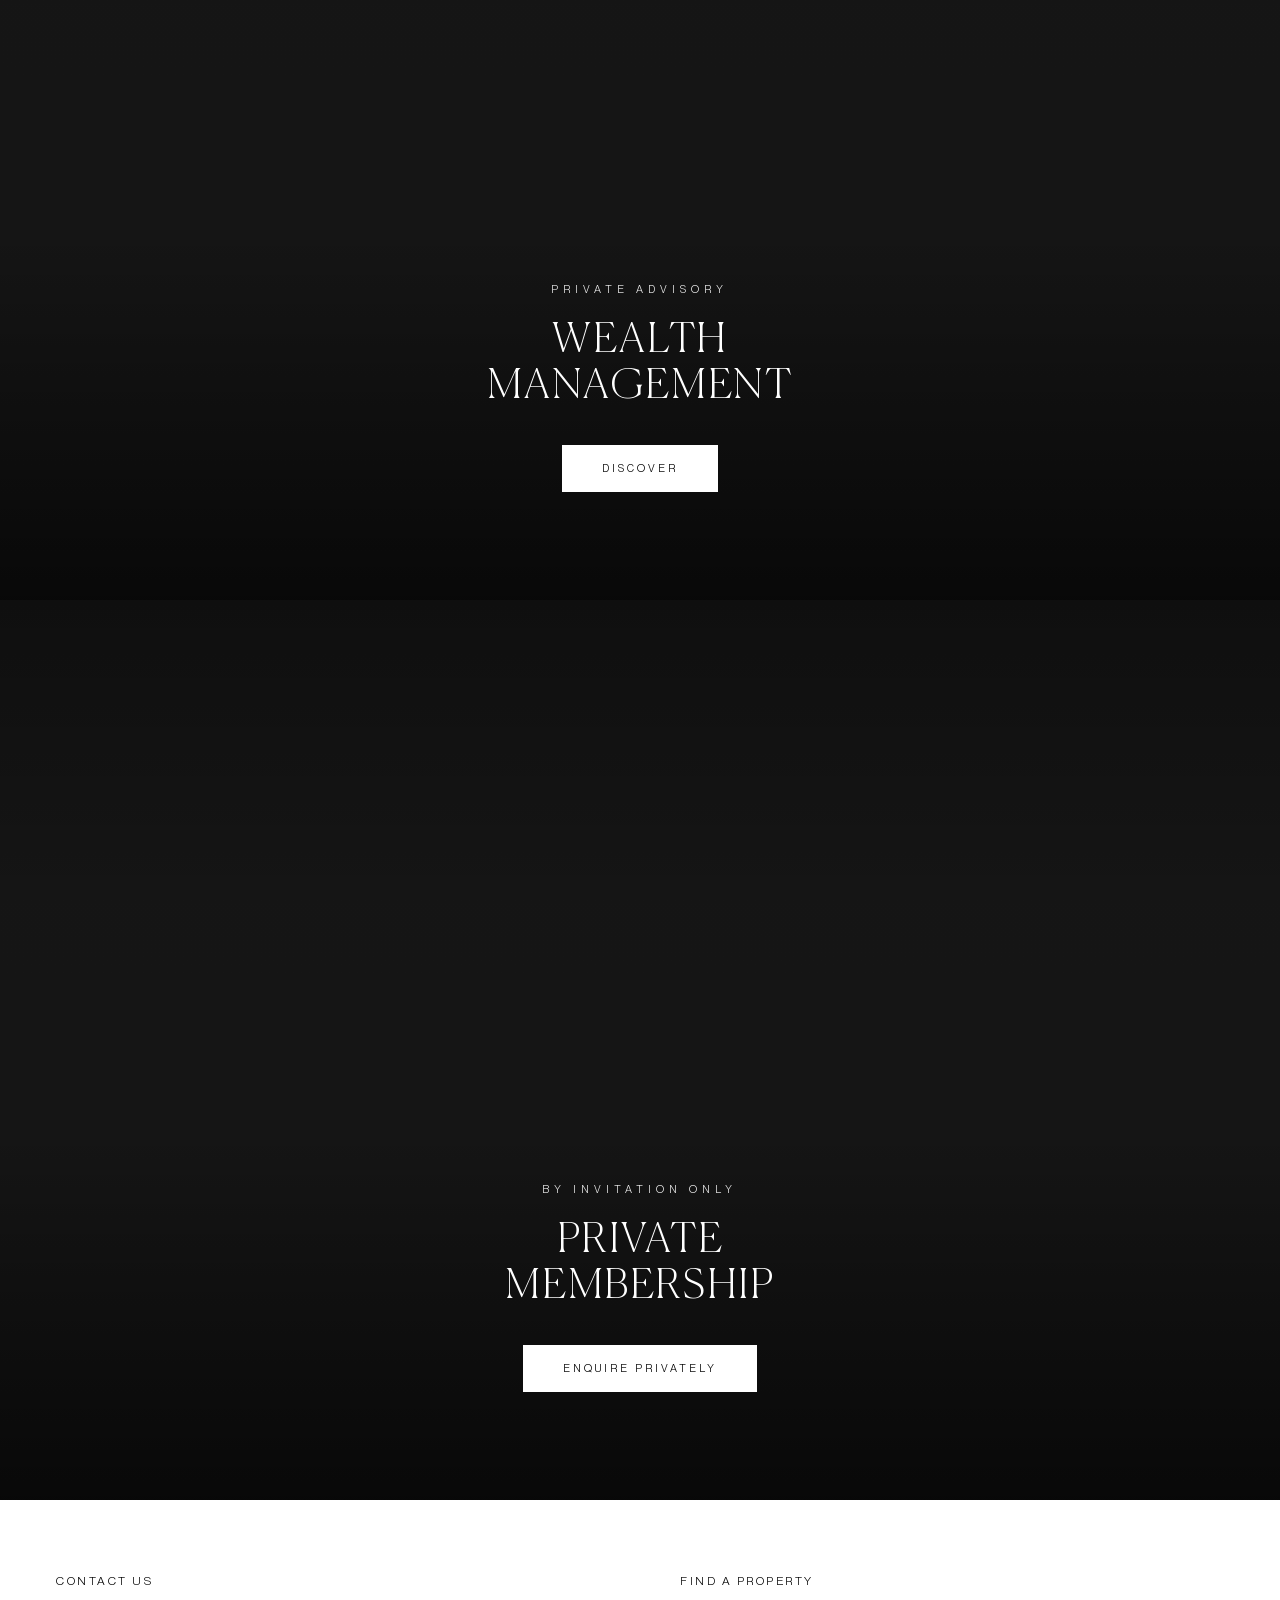
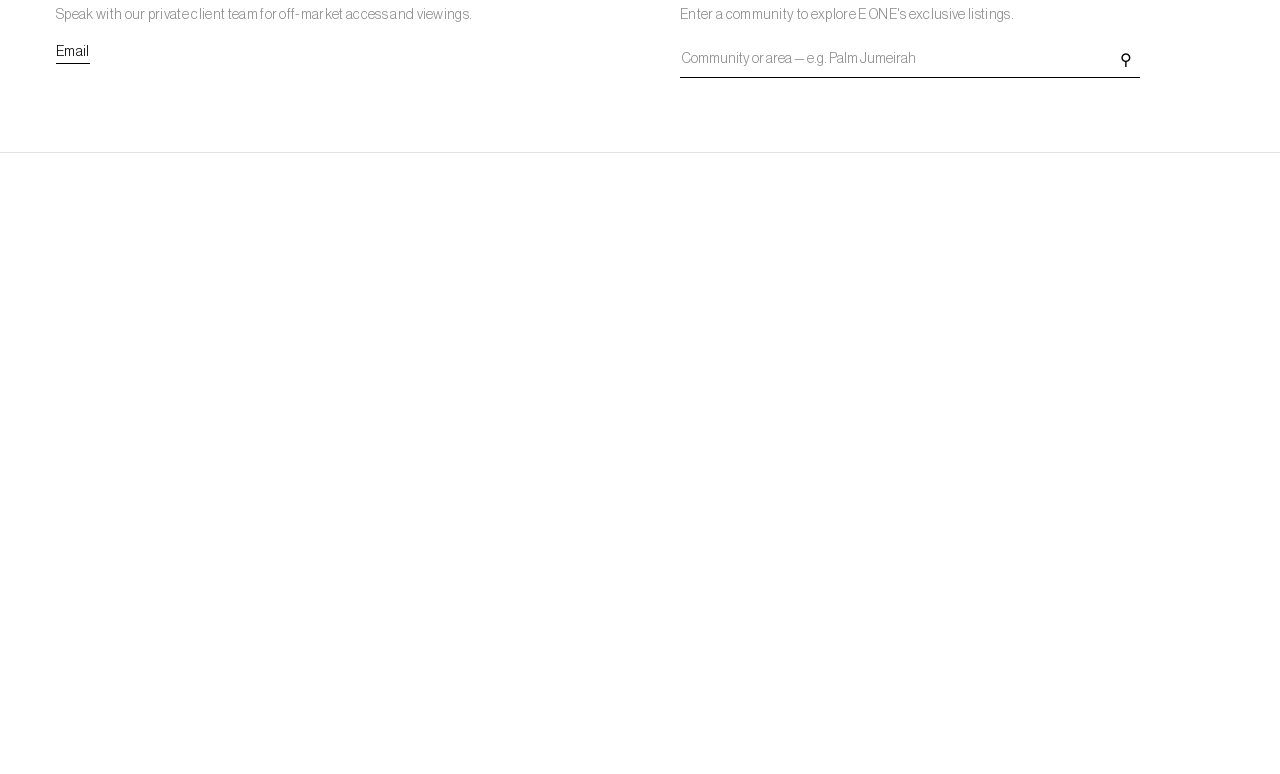
==== commit be69d541: "Update index.html" ====
--- a/index.html
+++ b/index.html
@@ -252,17 +252,17 @@
     img:'https://images.unsplash.com/photo-1522312346375-d1a52e2b99b3?auto=format&fit=crop&w=2000&q=80',
     fallback:'https://images.unsplash.com/photo-1522312346375-d1a52e2b99b3?auto=format&fit=crop&w=2000&q=80' },
 
+  { eyebrow:'Bespoke Development', t1:'', t2:'Build', cta:'More Details', href:'build.html',
+    img:'https://images.unsplash.com/photo-1684497404598-6e844dff9cde?auto=format&fit=crop&w=2000&q=80',
+    fallback:'https://images.unsplash.com/photo-1684497404598-6e844dff9cde?auto=format&fit=crop&w=2000&q=80' },
+
+  { eyebrow:'The French Touch', t1:'Interior', t2:'Design', cta:'See the Collection', href:'interiors.html',
+    img:'https://images.unsplash.com/photo-1621708213101-f58300b196d2?auto=format&fit=crop&w=2000&q=80',
+    fallback:'https://images.unsplash.com/photo-1621708213101-f58300b196d2?auto=format&fit=crop&w=2000&q=80' },
+
   { eyebrow:'Private Advisory', t1:'Wealth', t2:'Management', cta:'Discover', href:'contact.html',
     img:'https://images.unsplash.com/photo-1454165804606-c3d57bc86b40?auto=format&fit=crop&w=2000&q=80',
     fallback:'https://images.unsplash.com/photo-1454165804606-c3d57bc86b40?auto=format&fit=crop&w=2000&q=80' },
-
-  { eyebrow:'Bespoke Development', t1:'', t2:'Build', cta:'More Details', href:'build.html',
-    img:'https://images.unsplash.com/photo-1684497404598-6e844dff9cde?auto=format&fit=crop&w=2000&q=80',
-    fallback:'https://images.unsplash.com/photo-1684497404598-6e844dff9cde?auto=format&fit=crop&w=2000&q=80' },
-
-  { eyebrow:'The French Touch', t1:'Interior', t2:'Design', cta:'See the Collection', href:'interiors.html',
-    img:'https://images.unsplash.com/photo-1621708213101-f58300b196d2?auto=format&fit=crop&w=2000&q=80',
-    fallback:'https://images.unsplash.com/photo-1621708213101-f58300b196d2?auto=format&fit=crop&w=2000&q=80' },
 
   { eyebrow:'By Invitation Only', t1:'Private', t2:'Membership', cta:'Enquire Privately', href:'contact.html',
     img:'https://images.unsplash.com/photo-1749841730816-fabf3a4c2e06?auto=format&fit=crop&w=2000&q=80',
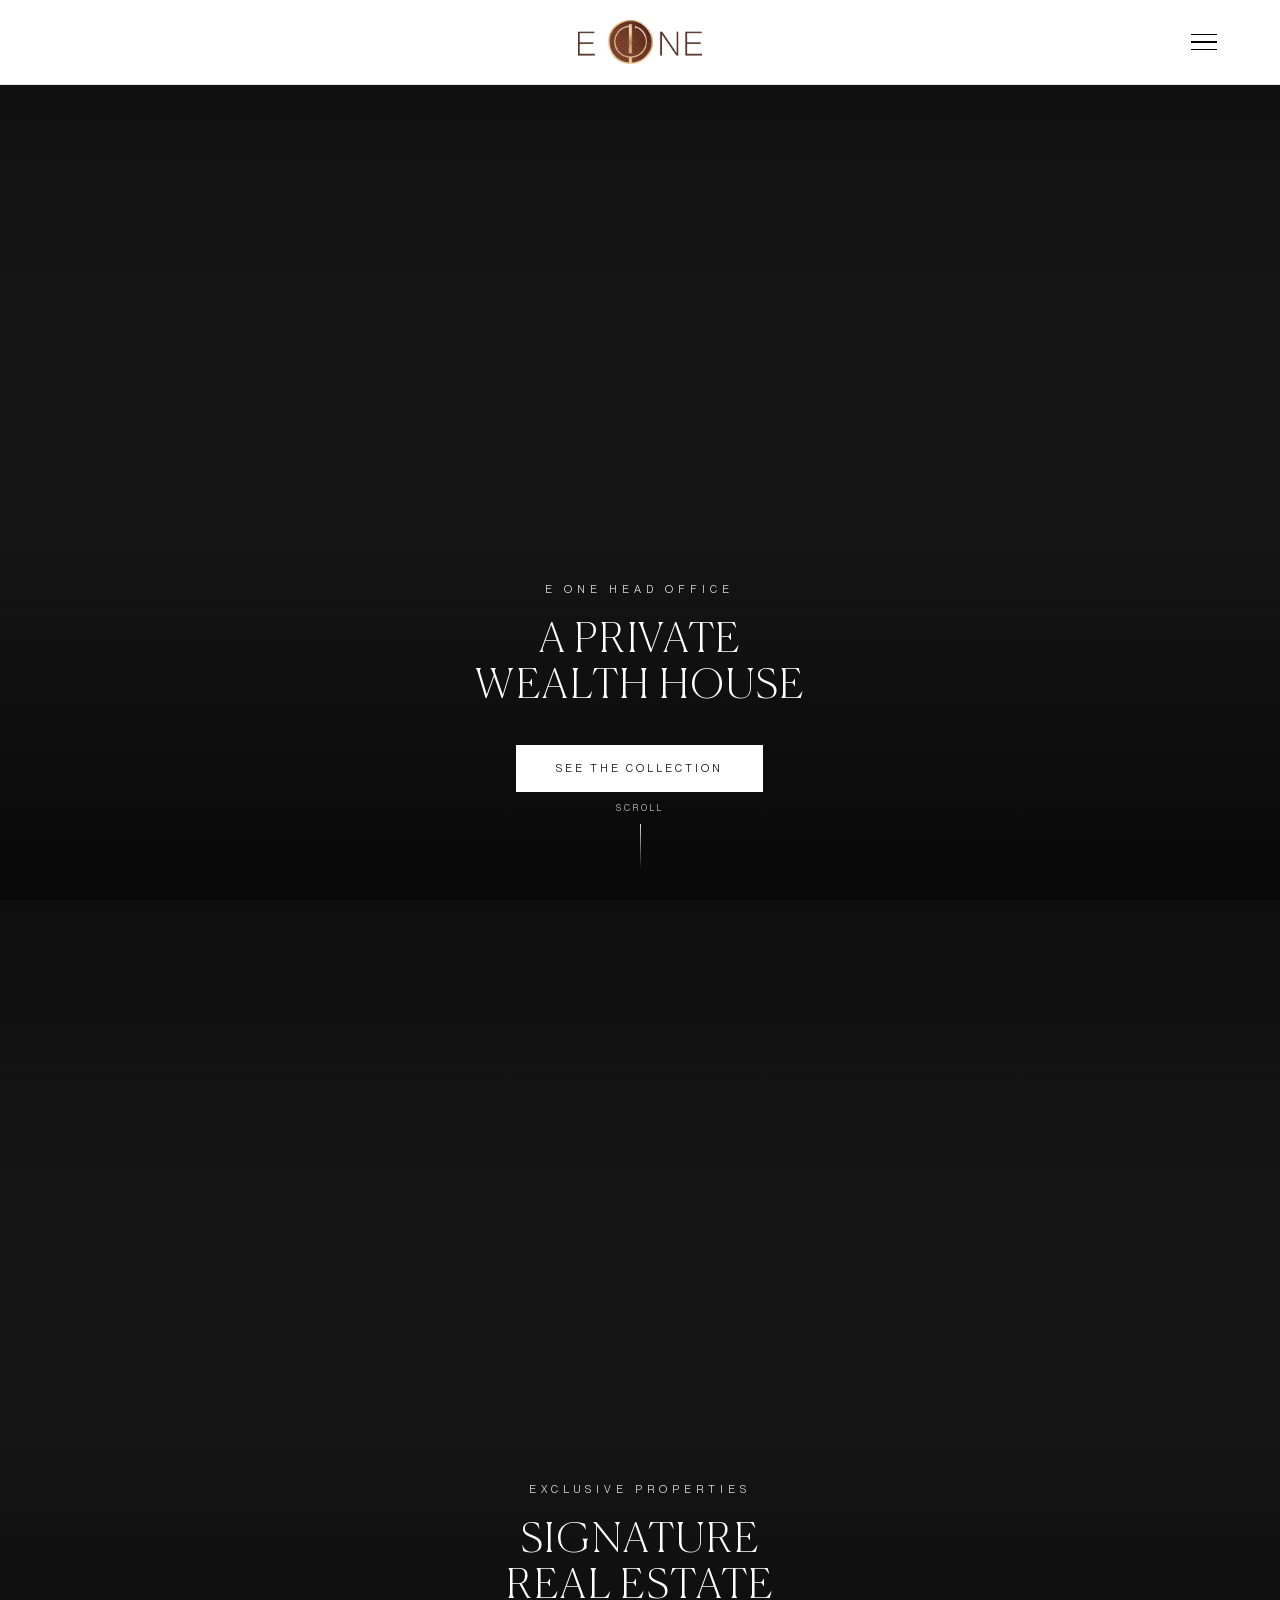
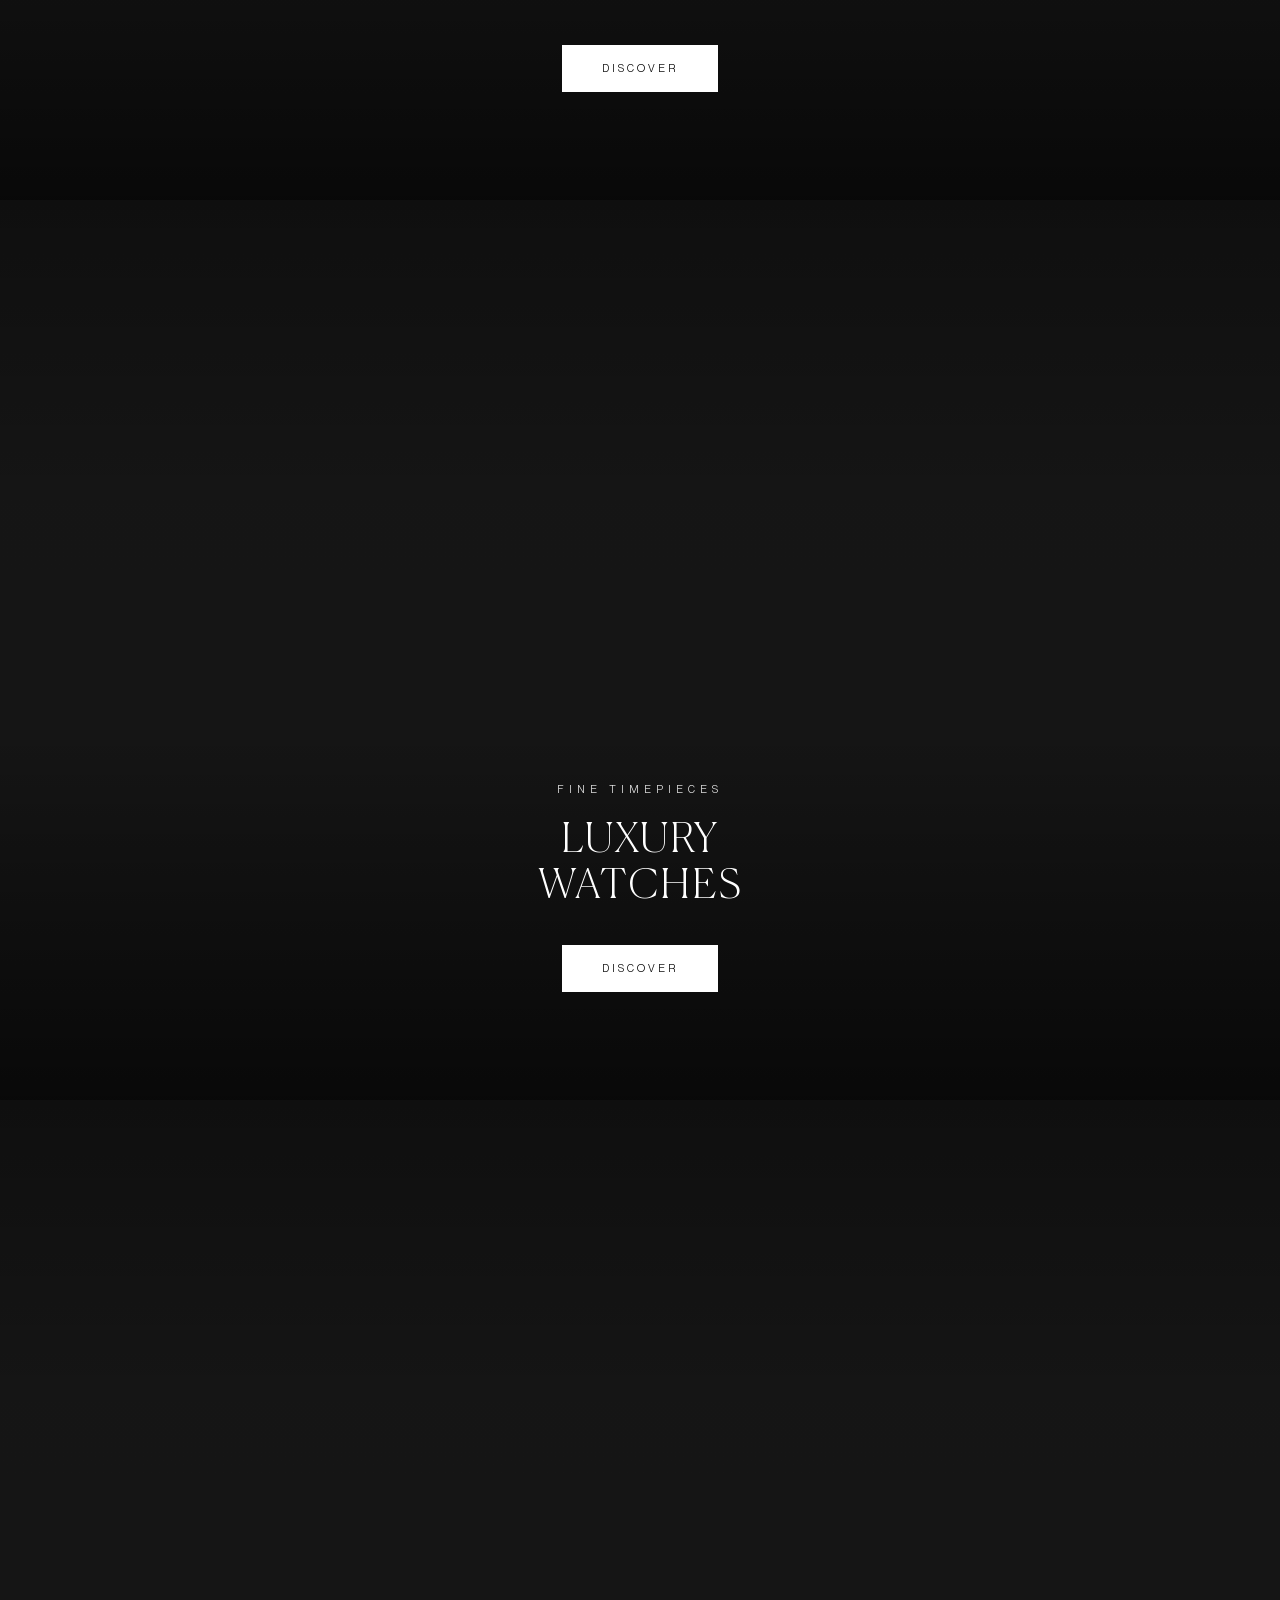
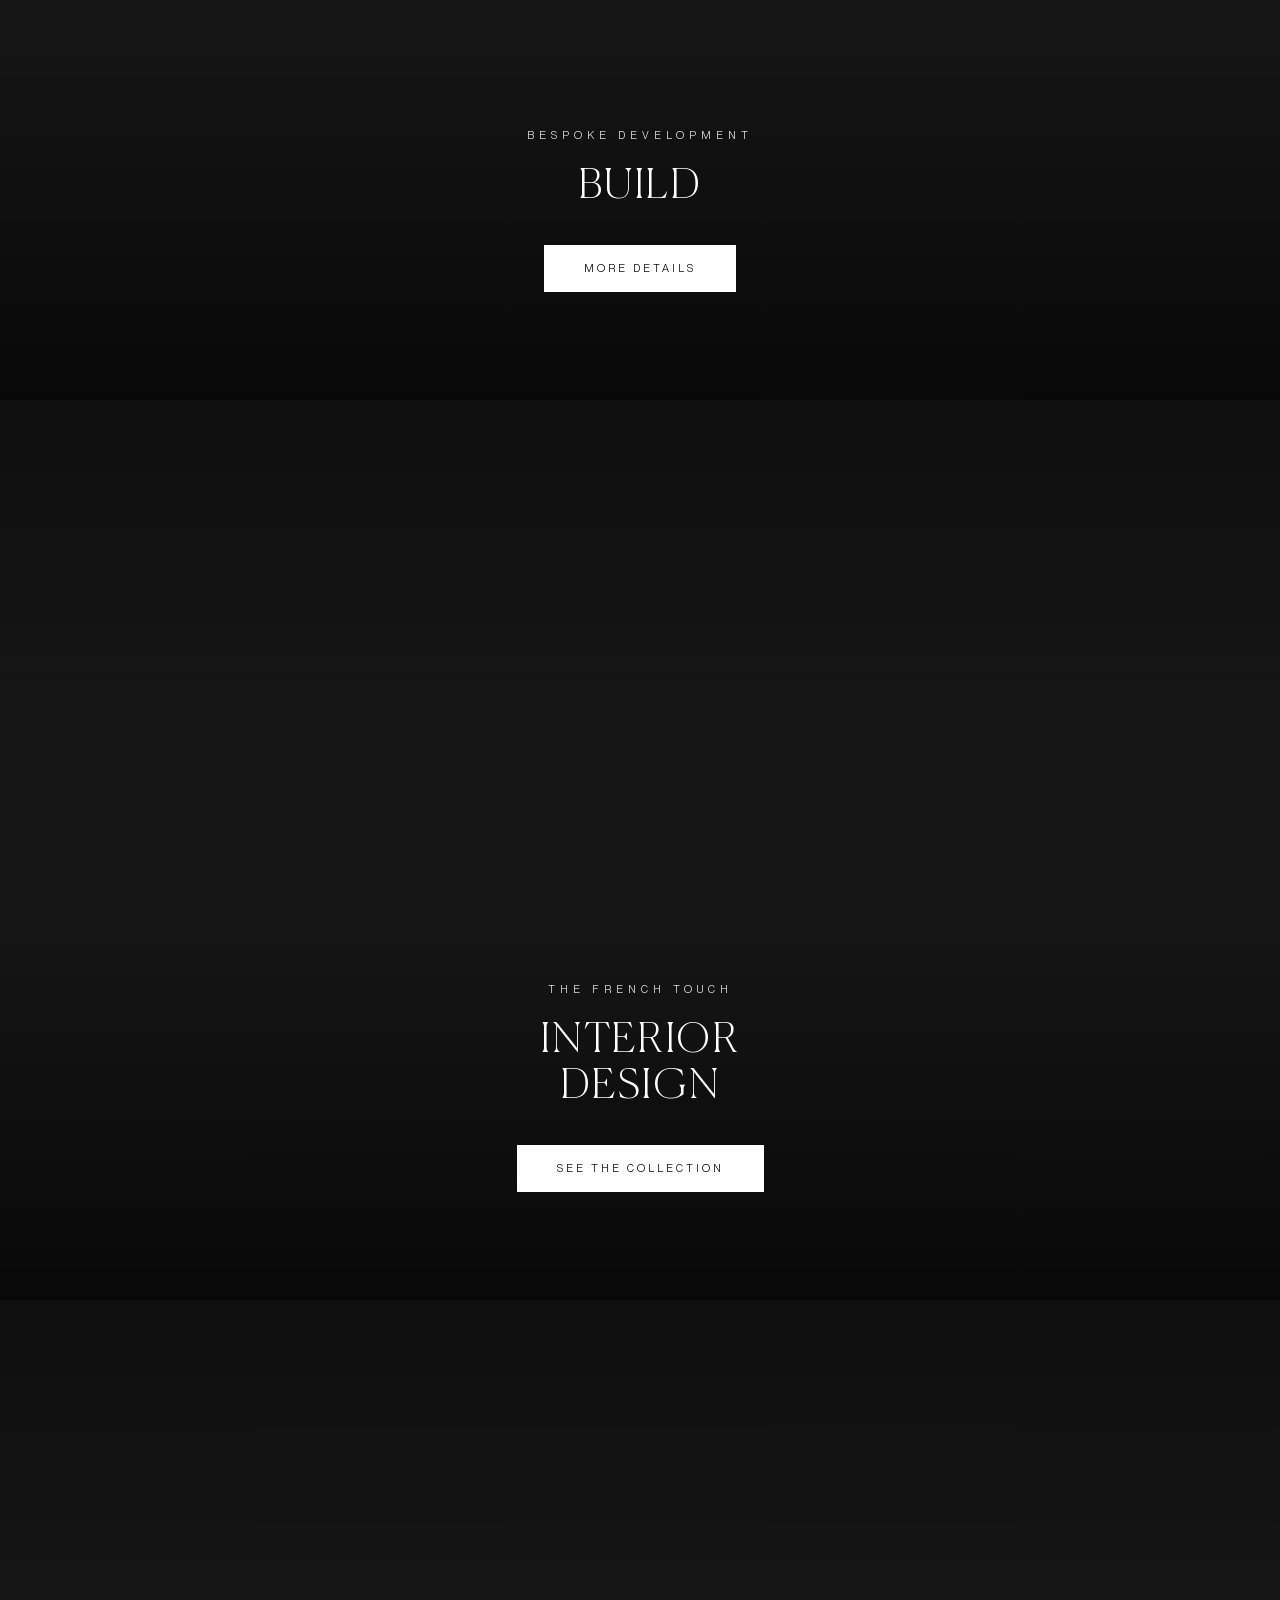
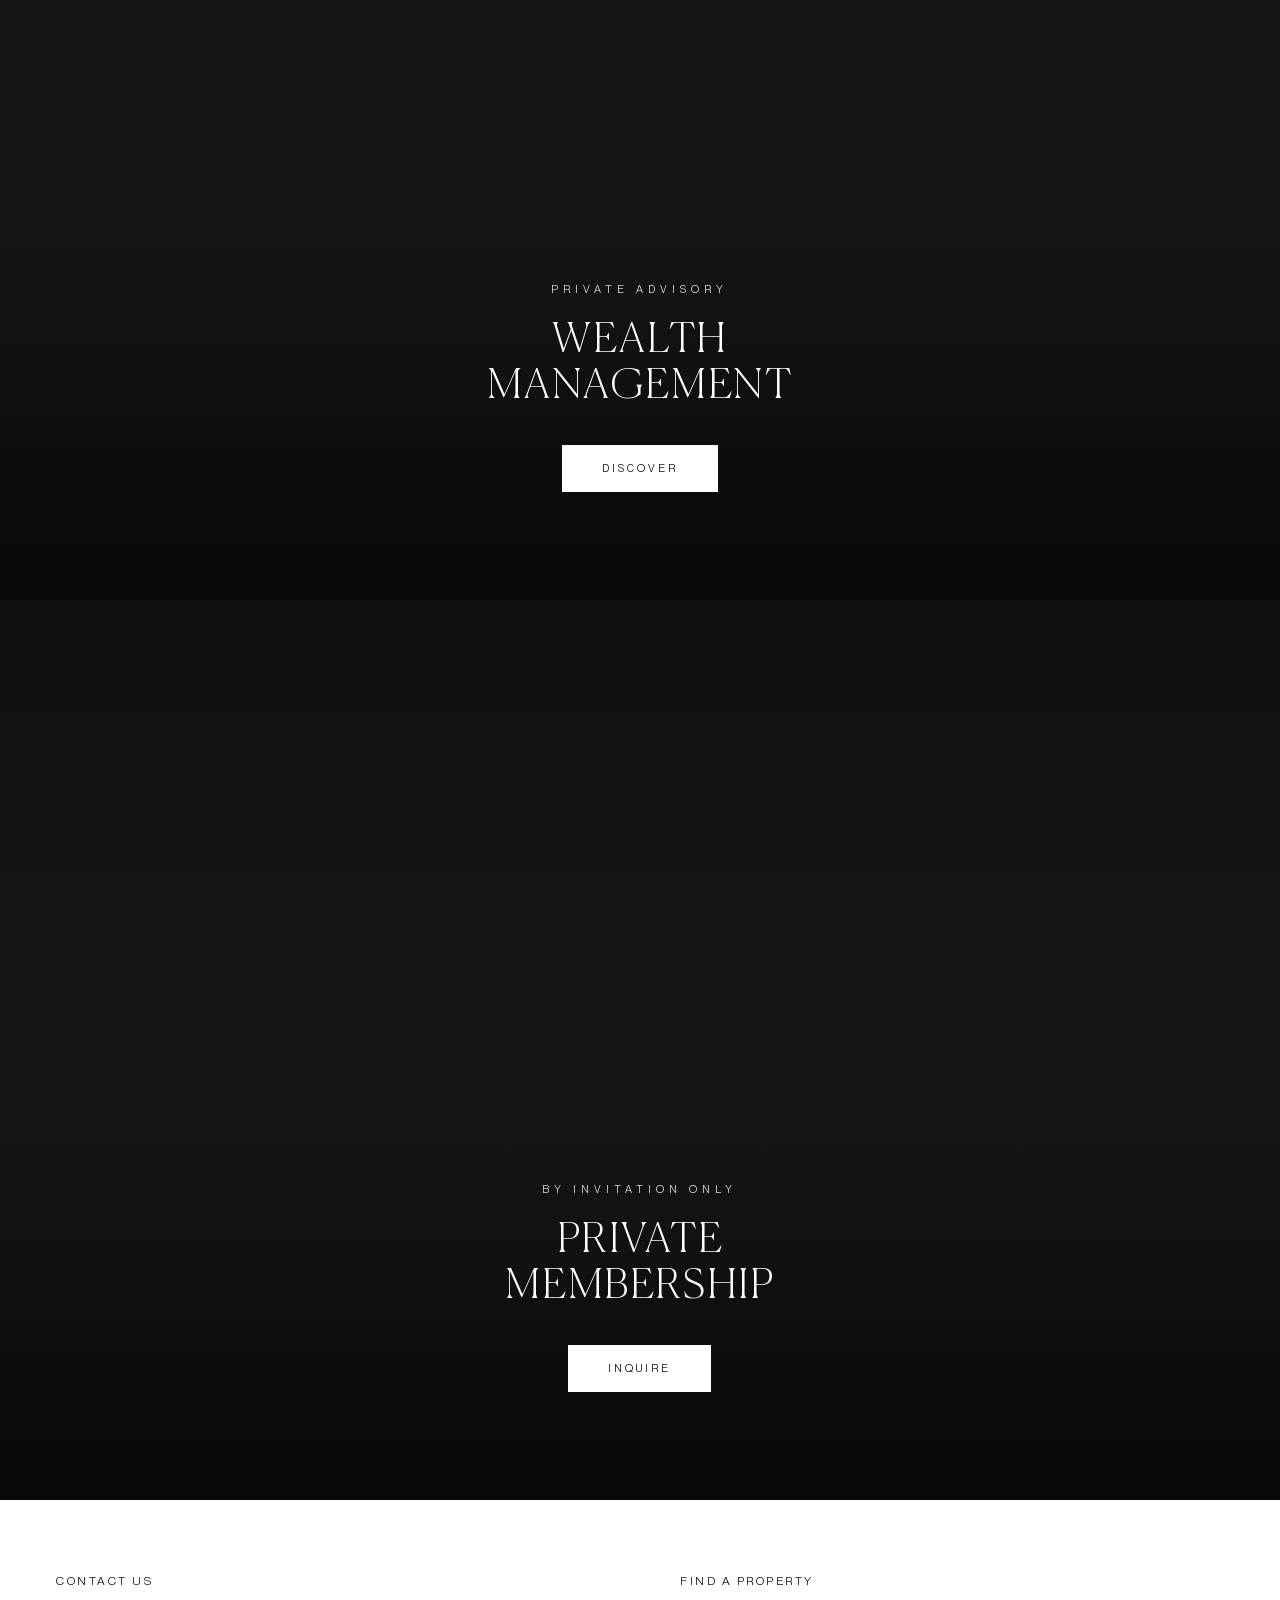
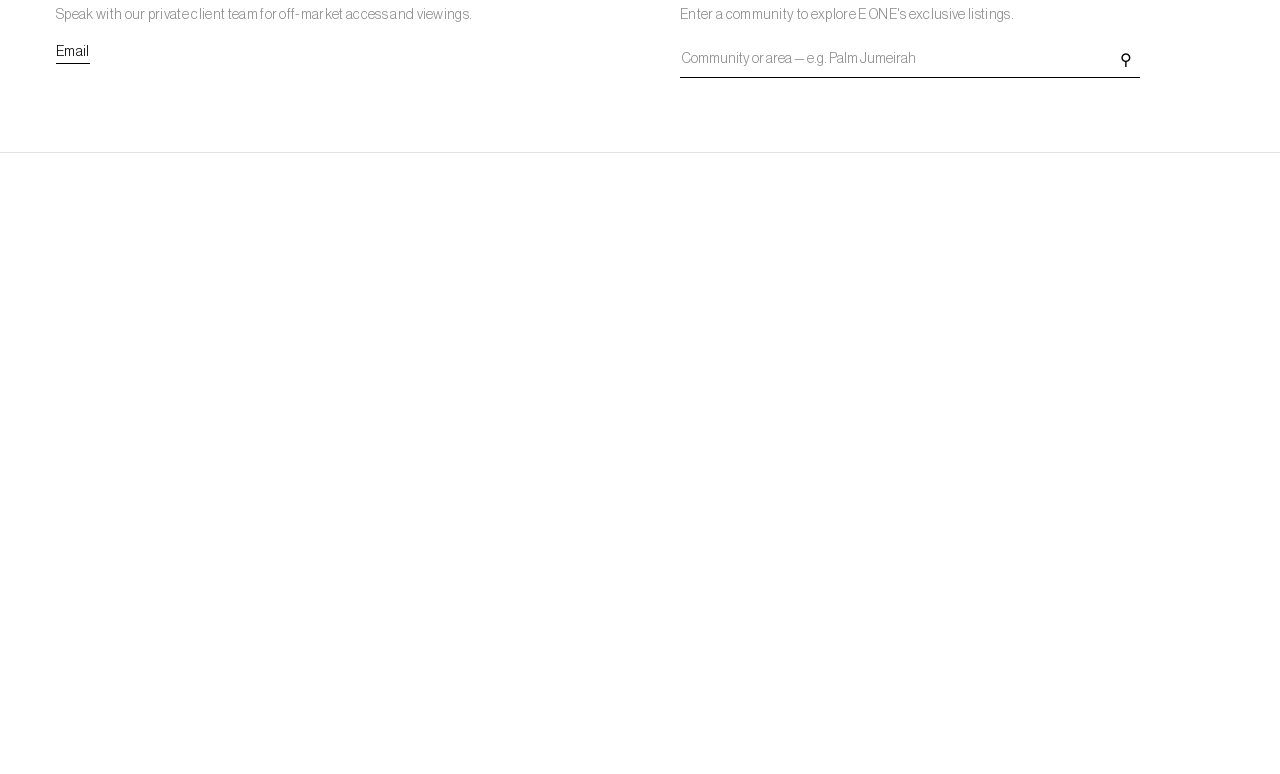
==== commit 0ff93c02: "Add files via upload" ====
--- a/index.html
+++ b/index.html
@@ -260,11 +260,11 @@
     img:'https://images.unsplash.com/photo-1621708213101-f58300b196d2?auto=format&fit=crop&w=2000&q=80',
     fallback:'https://images.unsplash.com/photo-1621708213101-f58300b196d2?auto=format&fit=crop&w=2000&q=80' },
 
-  { eyebrow:'Private Advisory', t1:'Wealth', t2:'Management', cta:'Discover', href:'contact.html',
+  { eyebrow:'Private Advisory', t1:'Wealth', t2:'Management', cta:'Discover', href:'wealth.html',
     img:'https://images.unsplash.com/photo-1454165804606-c3d57bc86b40?auto=format&fit=crop&w=2000&q=80',
     fallback:'https://images.unsplash.com/photo-1454165804606-c3d57bc86b40?auto=format&fit=crop&w=2000&q=80' },
 
-  { eyebrow:'By Invitation Only', t1:'Private', t2:'Membership', cta:'Enquire Privately', href:'contact.html',
+  { eyebrow:'By Invitation Only', t1:'Private', t2:'Membership', cta:'Inquire', href:'membership.html',
     img:'https://images.unsplash.com/photo-1749841730816-fabf3a4c2e06?auto=format&fit=crop&w=2000&q=80',
     fallback:'https://images.unsplash.com/photo-1749841730816-fabf3a4c2e06?auto=format&fit=crop&w=2000&q=80' },
 ];
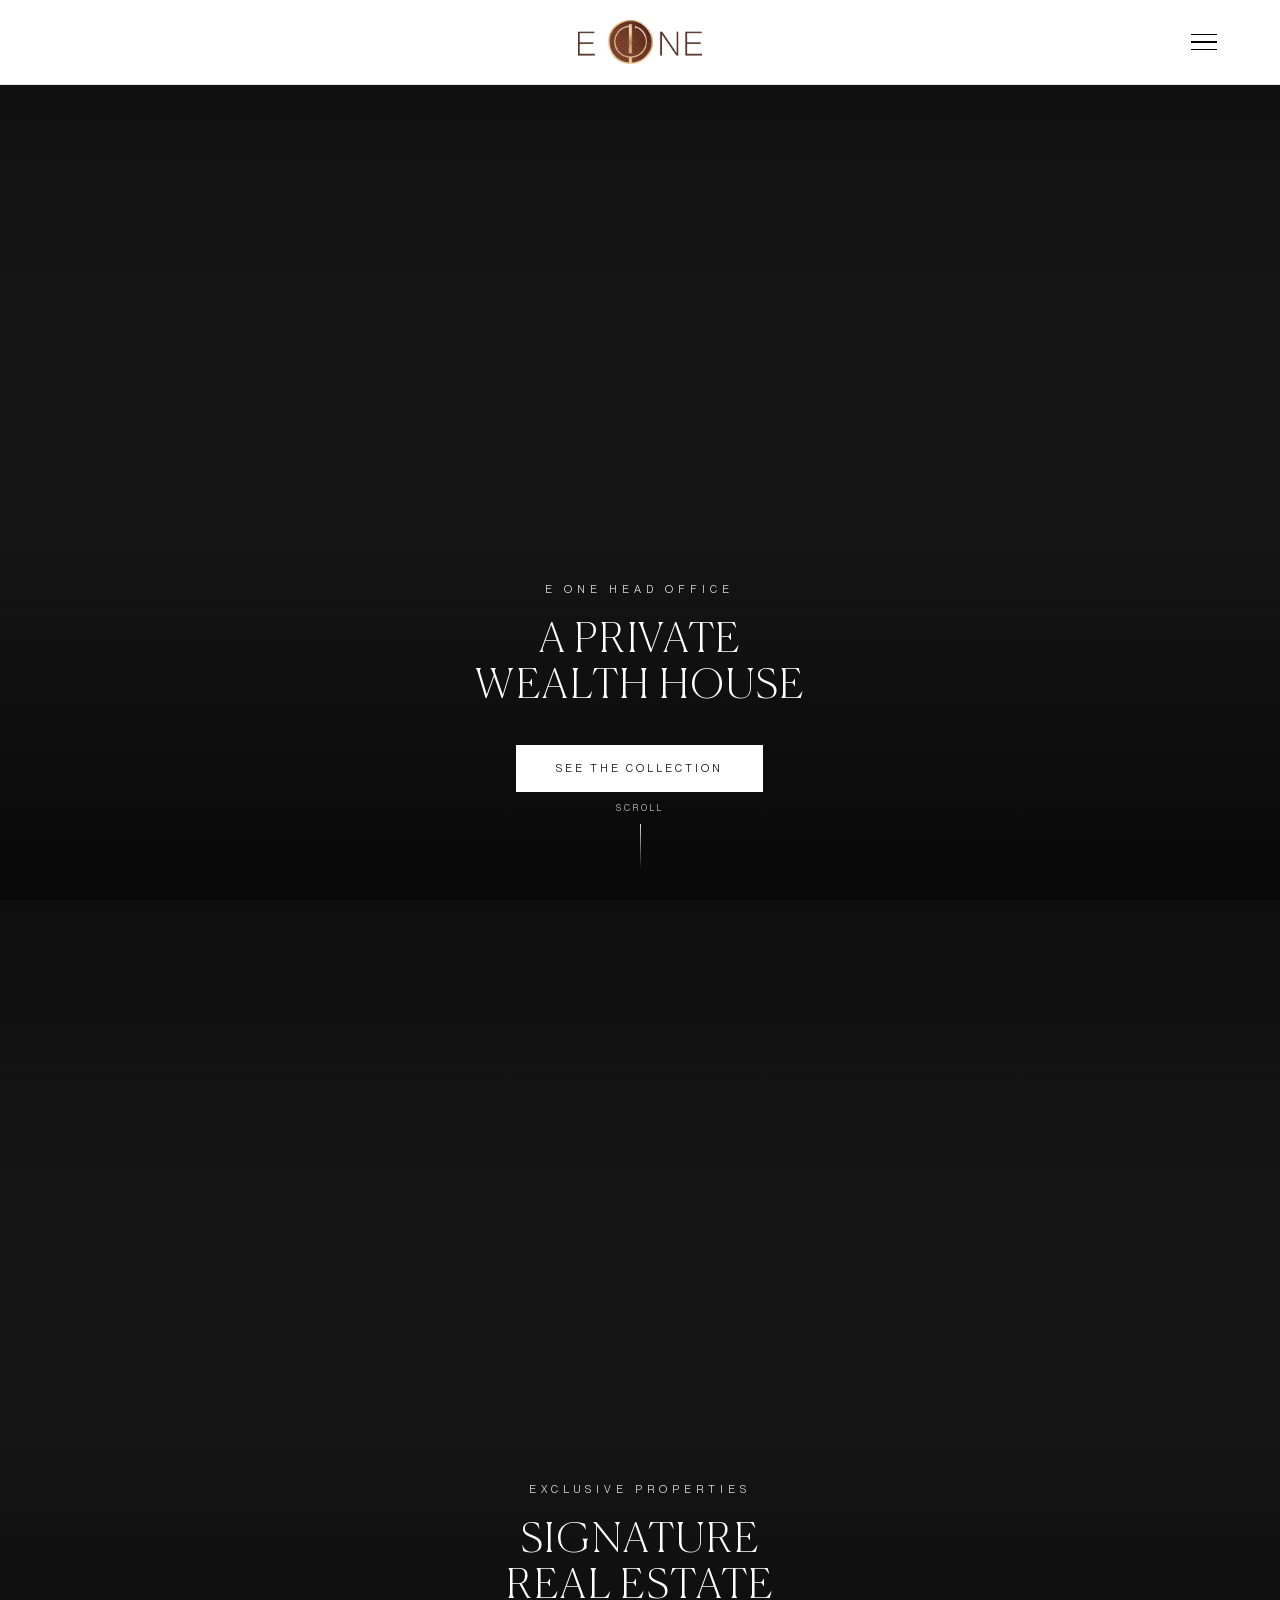
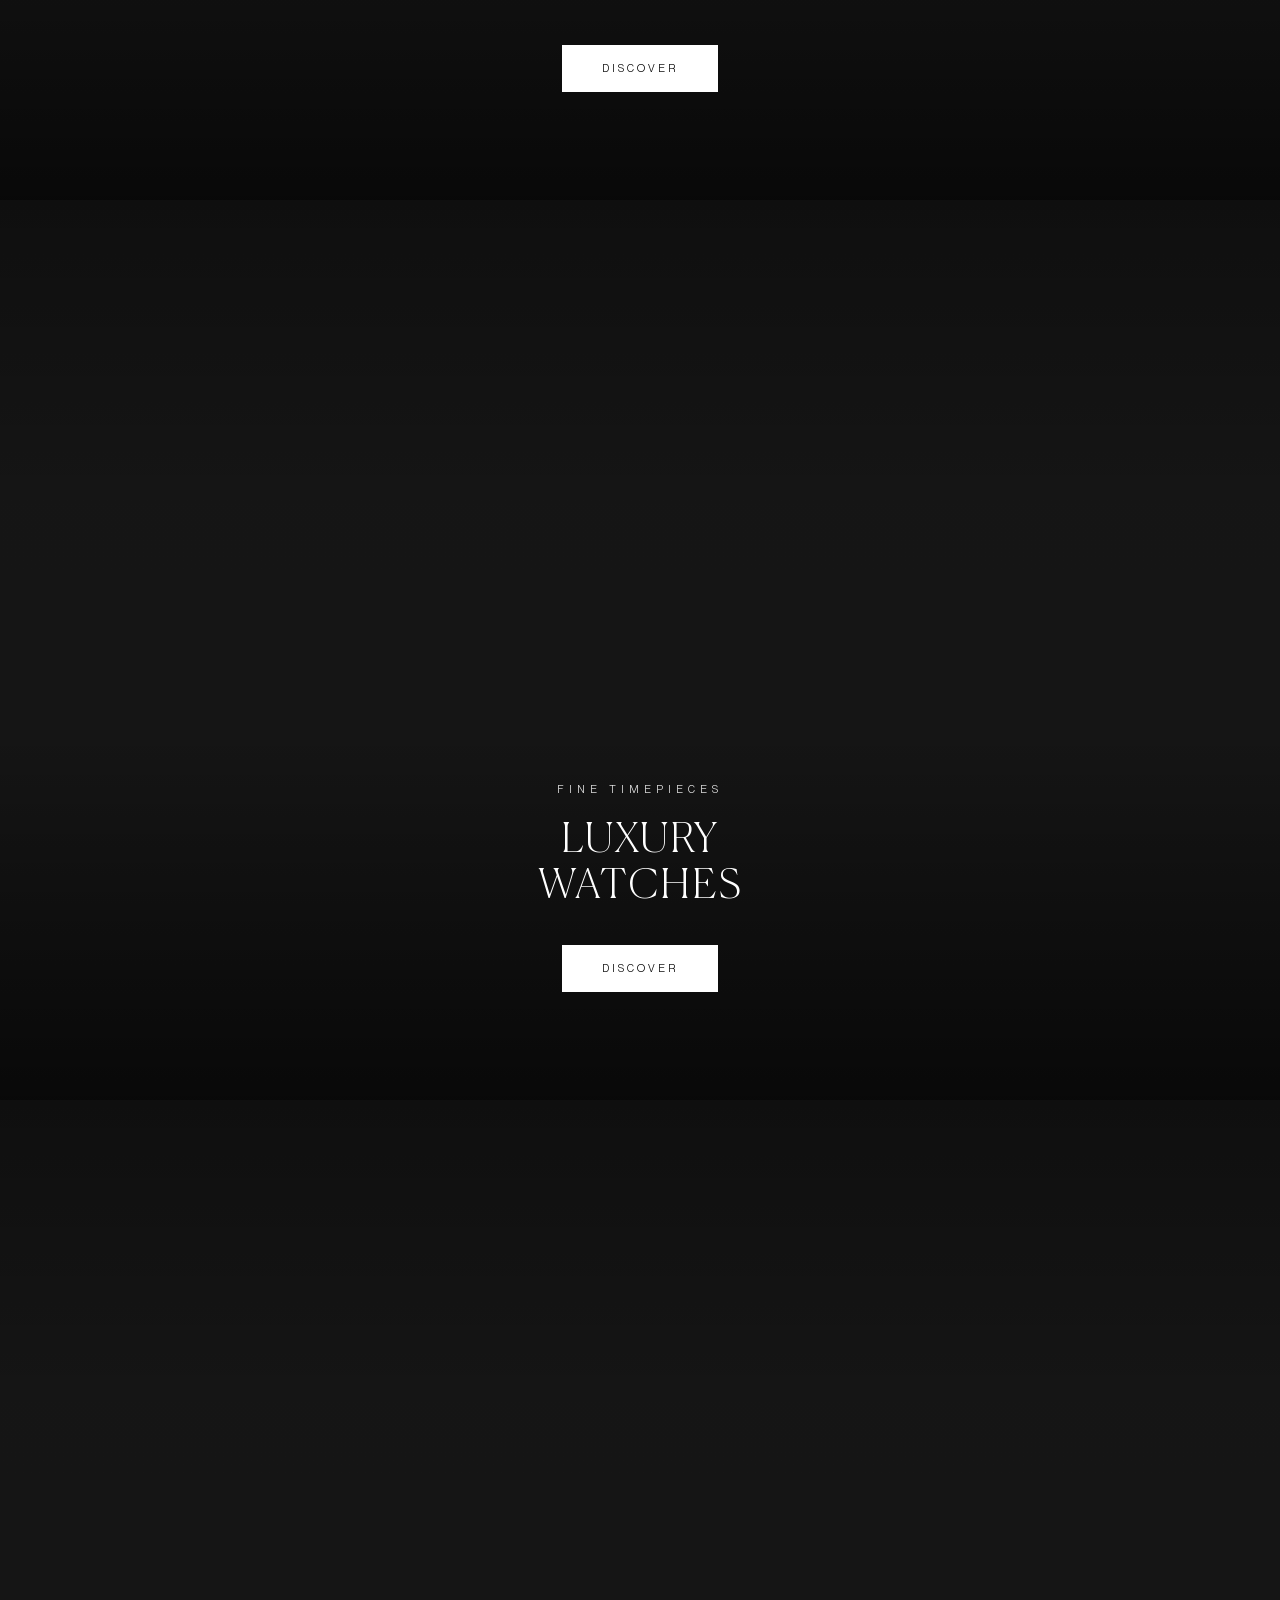
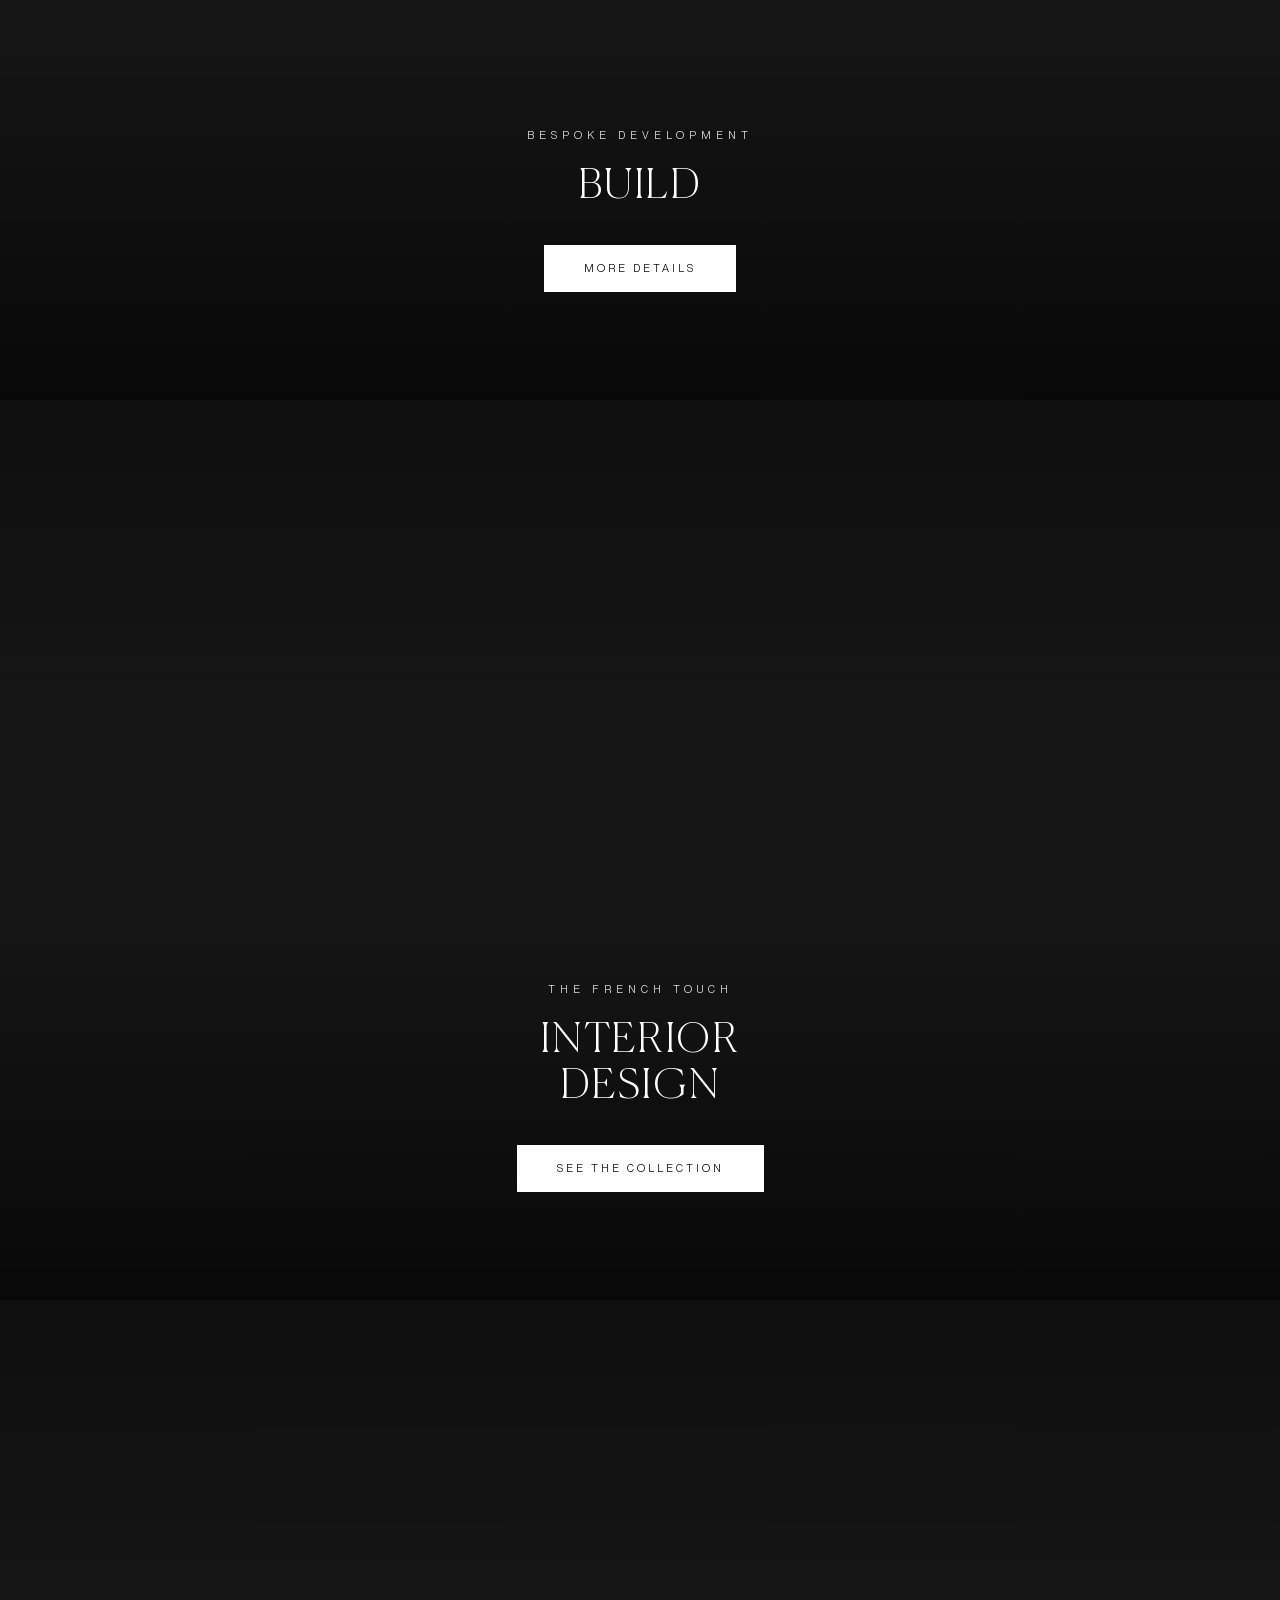
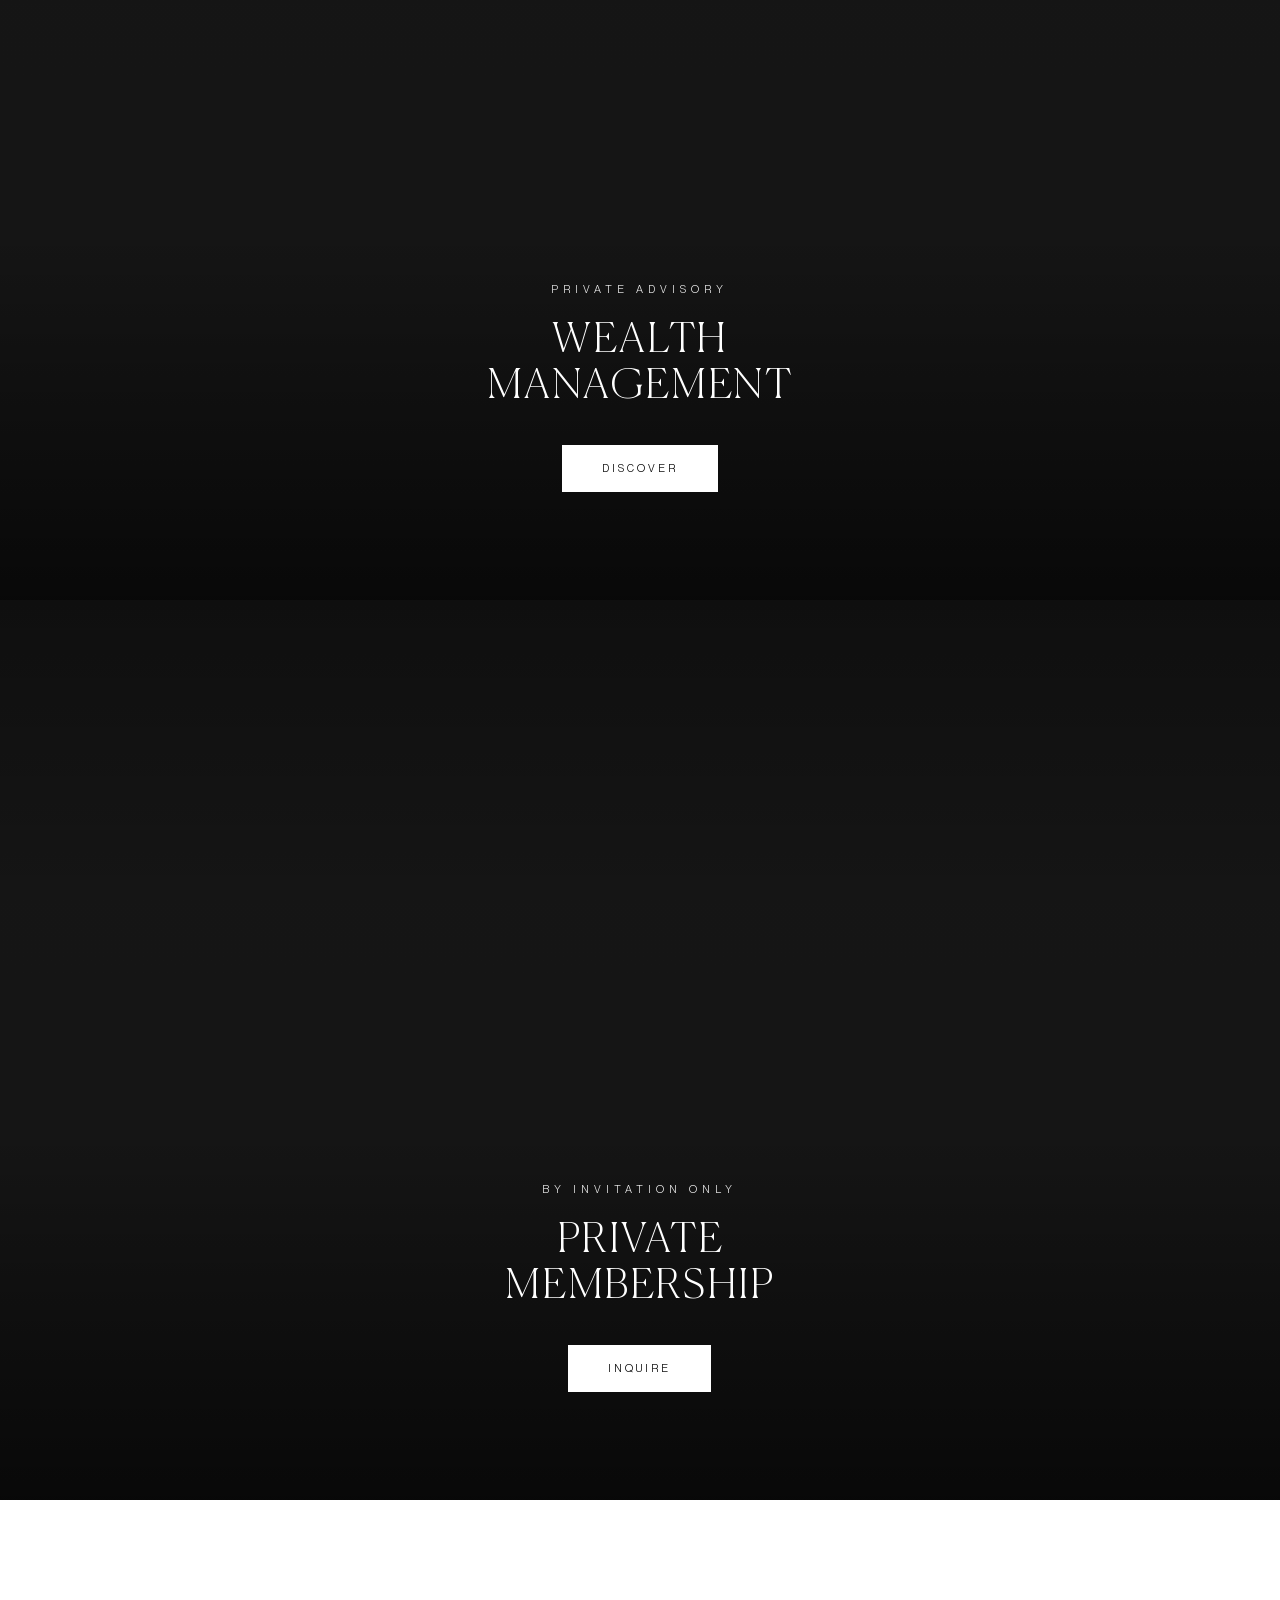
==== commit 8761158a: "Add files via upload" ====
--- a/index.html
+++ b/index.html
@@ -76,15 +76,6 @@
 @keyframes cue{0%,100%{transform:scaleY(.4);opacity:.3;transform-origin:top}50%{transform:scaleY(1);opacity:1;transform-origin:top}}
 
 /* ── CONTACT / FIND band (white, Chanel-style) ── */
-.access{background:var(--paper);padding:74px var(--pad);border-bottom:1px solid var(--line)}
-.access-inner{max-width:var(--max);margin:0 auto;display:grid;grid-template-columns:1fr 1fr;gap:80px}
-.access h4{font-size:12px;letter-spacing:2.5px;text-transform:uppercase;font-weight:500;margin-bottom:16px}
-.access p{font-size:14px;color:var(--muted);font-weight:300;margin-bottom:14px;line-height:1.7}
-.access .link-ink{display:inline-block;font-size:14px;text-decoration:none;border-bottom:1px solid var(--ink);padding-bottom:2px}
-.find{display:flex;align-items:center;border-bottom:1px solid var(--ink);max-width:460px;padding:8px 2px}
-.find input{flex:1;border:none;outline:none;background:none;font-family:var(--sans);font-size:14px;font-weight:300;color:var(--ink)}
-.find input::placeholder{color:var(--muted)}
-.find button{background:none;border:none;cursor:pointer;font-size:16px;color:var(--ink);padding:0 6px}
 
 /* ── BLACK E ONE REVEAL FOOTER ── */
 /* page layer covers the black footer; scrolling up uncovers it (Chanel-style) */
@@ -121,7 +112,6 @@
 }
 @media(max-width:900px){
   :root{--pad:24px;--nav:84px}
-  .access-inner{grid-template-columns:1fr;gap:48px}
   .reveal-cols{grid-template-columns:1fr 1fr;gap:40px 32px}
   .panel-inner{padding-bottom:16vh}
 }
@@ -133,7 +123,7 @@
 }
 
 /* a11y */
-.panel-cta:focus-visible,.nhl:focus-visible,.nav-cta:focus-visible,.nav-burger:focus-visible,.find button:focus-visible,.rc a:focus-visible{outline:2px solid currentColor;outline-offset:3px}
+.panel-cta:focus-visible,.nhl:focus-visible,.nav-cta:focus-visible,.nav-burger:focus-visible,.rc a:focus-visible{outline:2px solid currentColor;outline-offset:3px}
 @media(prefers-reduced-motion:reduce){
   *{animation:none!important}
   html{scroll-snap-type:none}
@@ -171,25 +161,6 @@
 <!-- ════ 10 FULL-SCREEN PHOTO PANELS ════ -->
 <main class="collection" id="collection"><!-- panels injected by JS --></main>
 
-<!-- ════ CONTACT / FIND BAND ════ -->
-<section class="access">
-  <div class="access-inner">
-    <div>
-      <h4>Contact Us</h4>
-      <p>Speak with our private client team for off-market access and viewings.</p>
-      <a href="contact.html" class="link-ink">Email</a>
-    </div>
-    <div>
-      <h4>Find a Property</h4>
-      <p>Enter a community to explore E ONE's exclusive listings.</p>
-      <div class="find">
-        <input type="text" placeholder="Community or area — e.g. Palm Jumeirah" aria-label="Search a community">
-        <button type="button" aria-label="Search">&#9906;</button>
-      </div>
-    </div>
-  </div>
-</section>
-
 </div><!-- /.page -->
 
 <!-- ════ BLACK E ONE REVEAL FOOTER (fixed behind the page) ════ -->
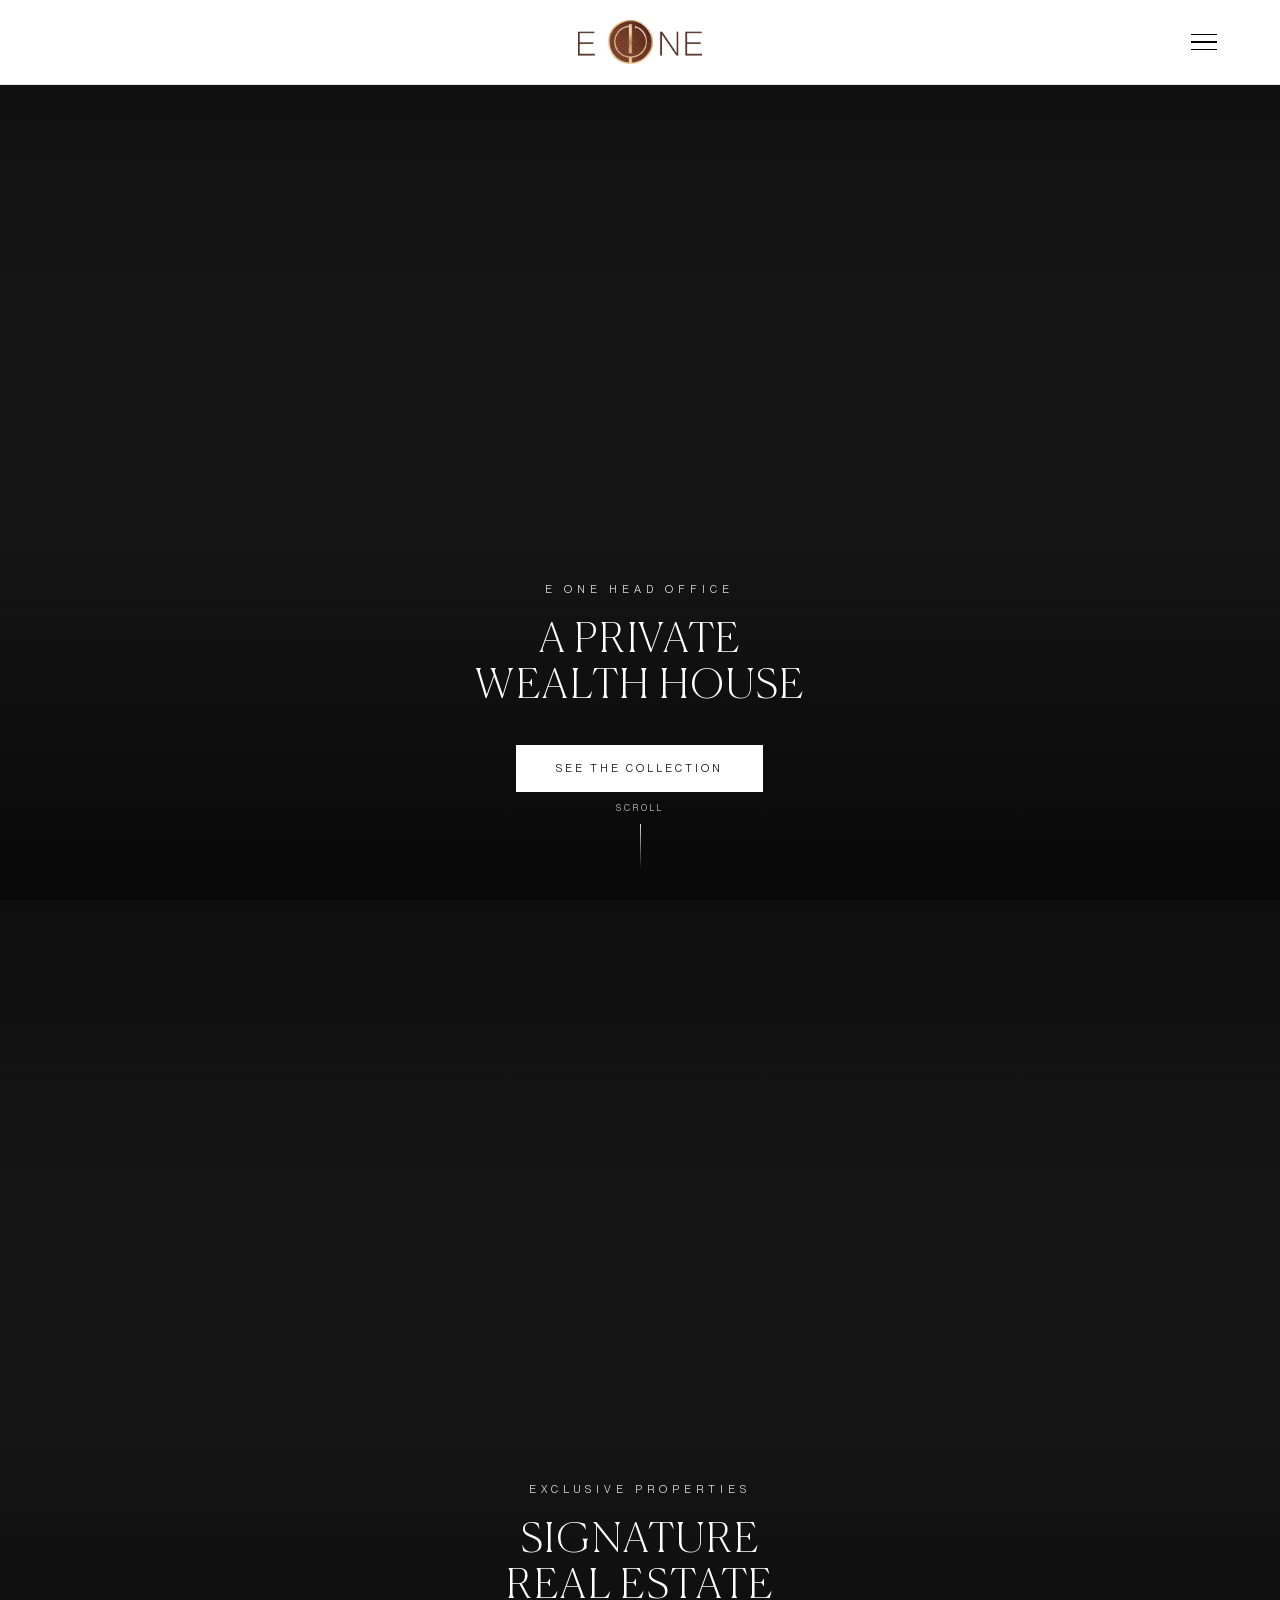
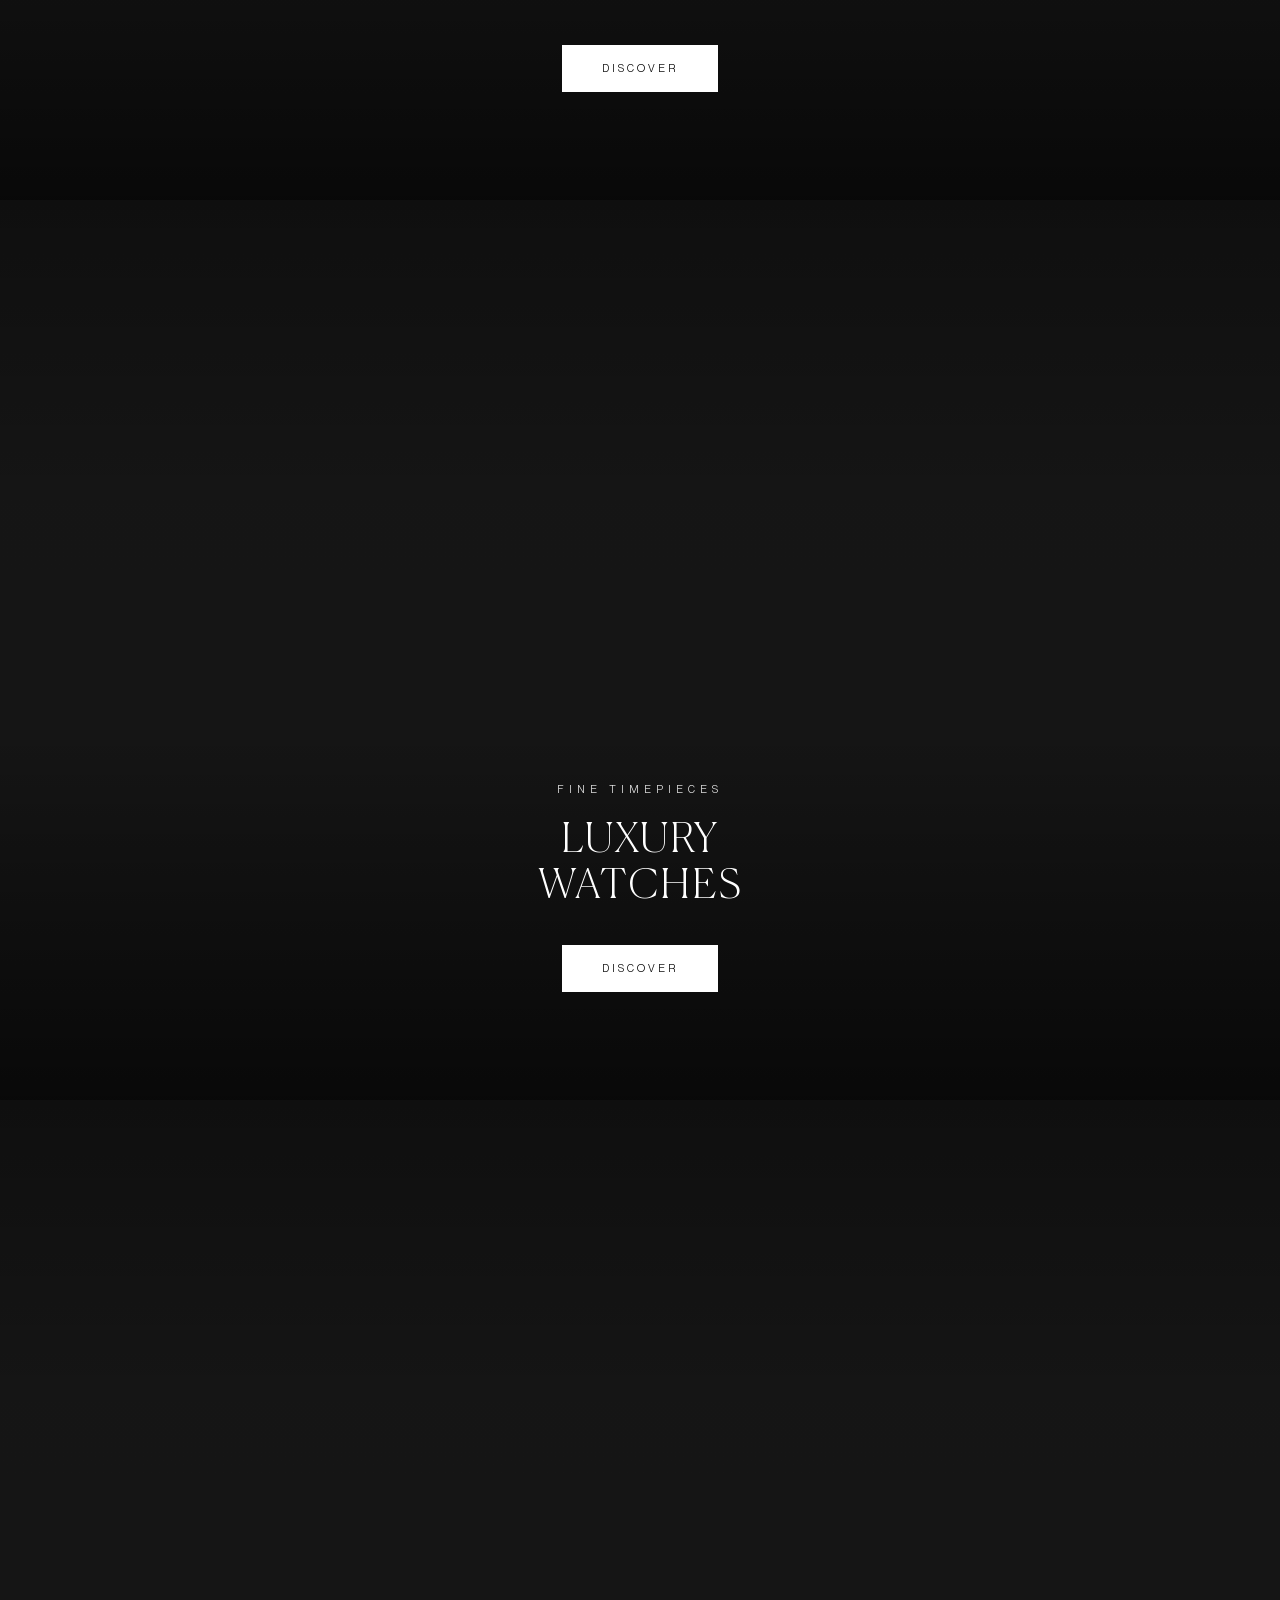
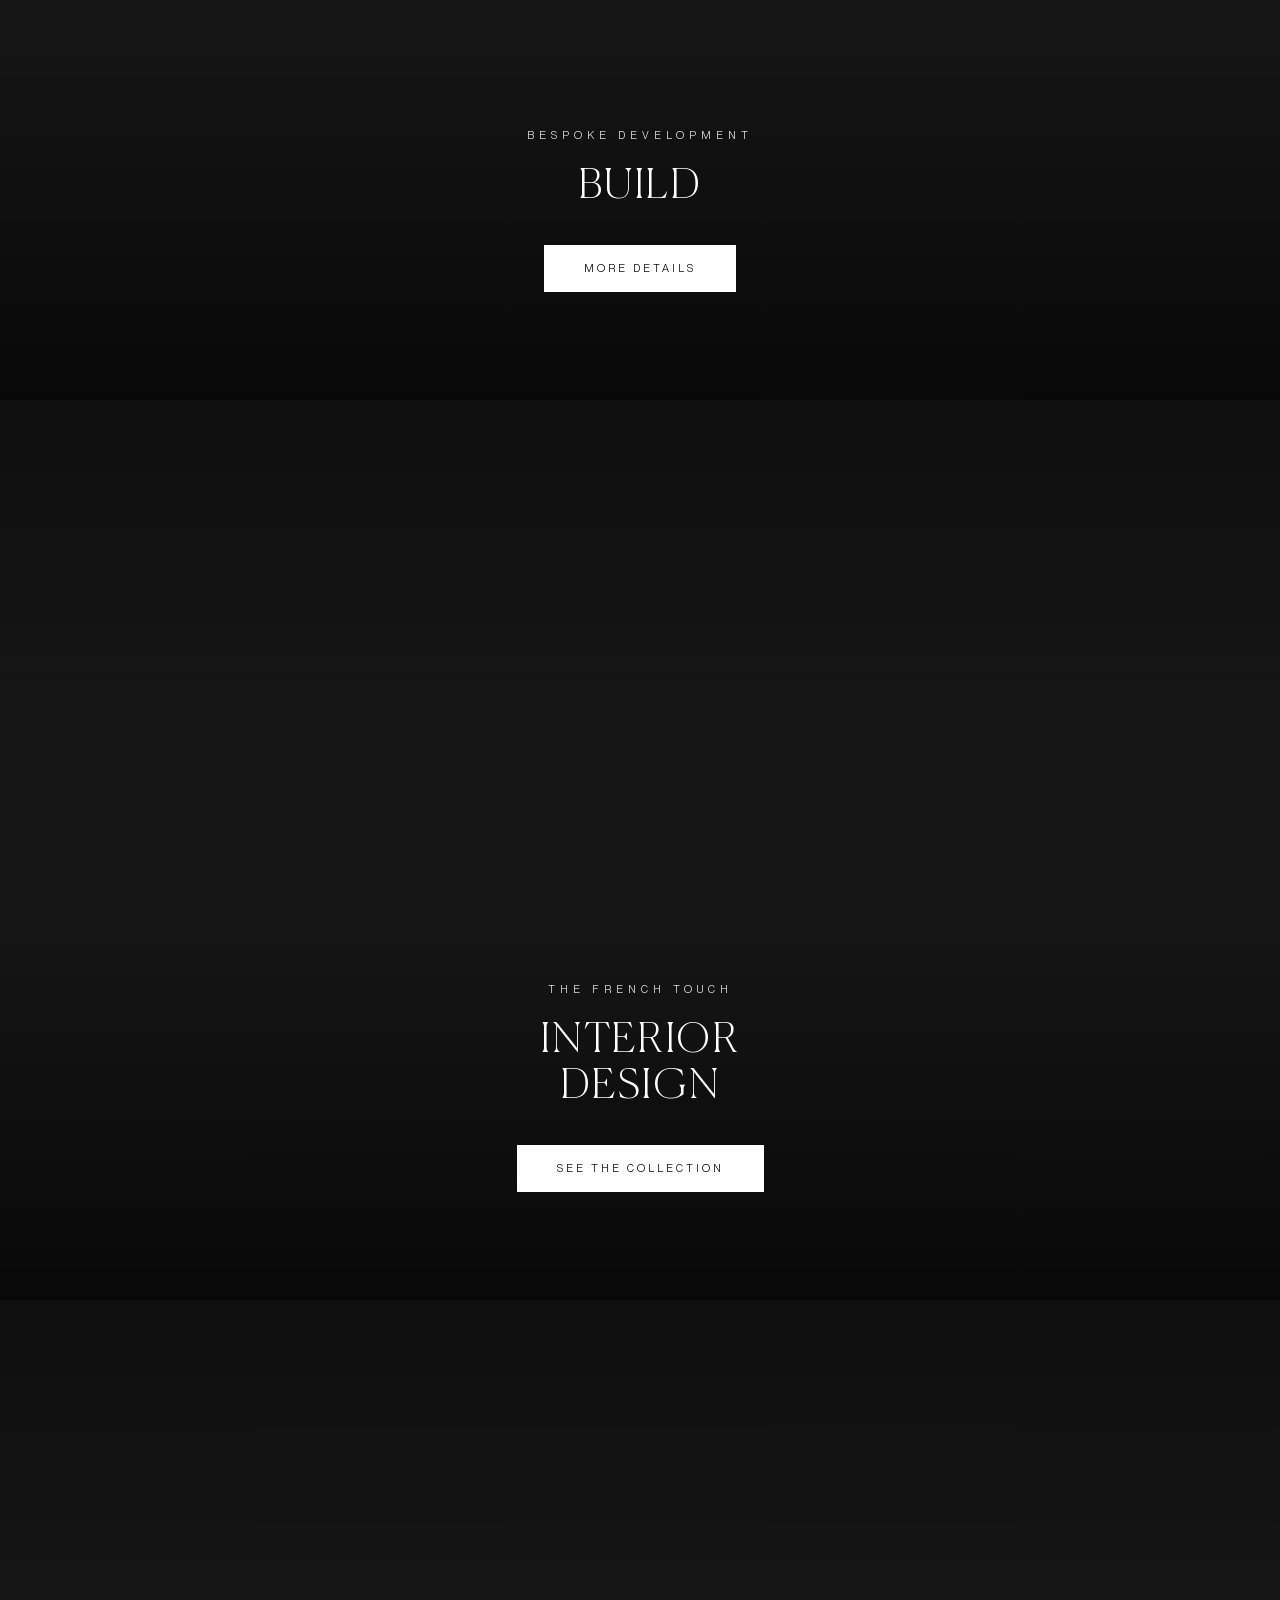
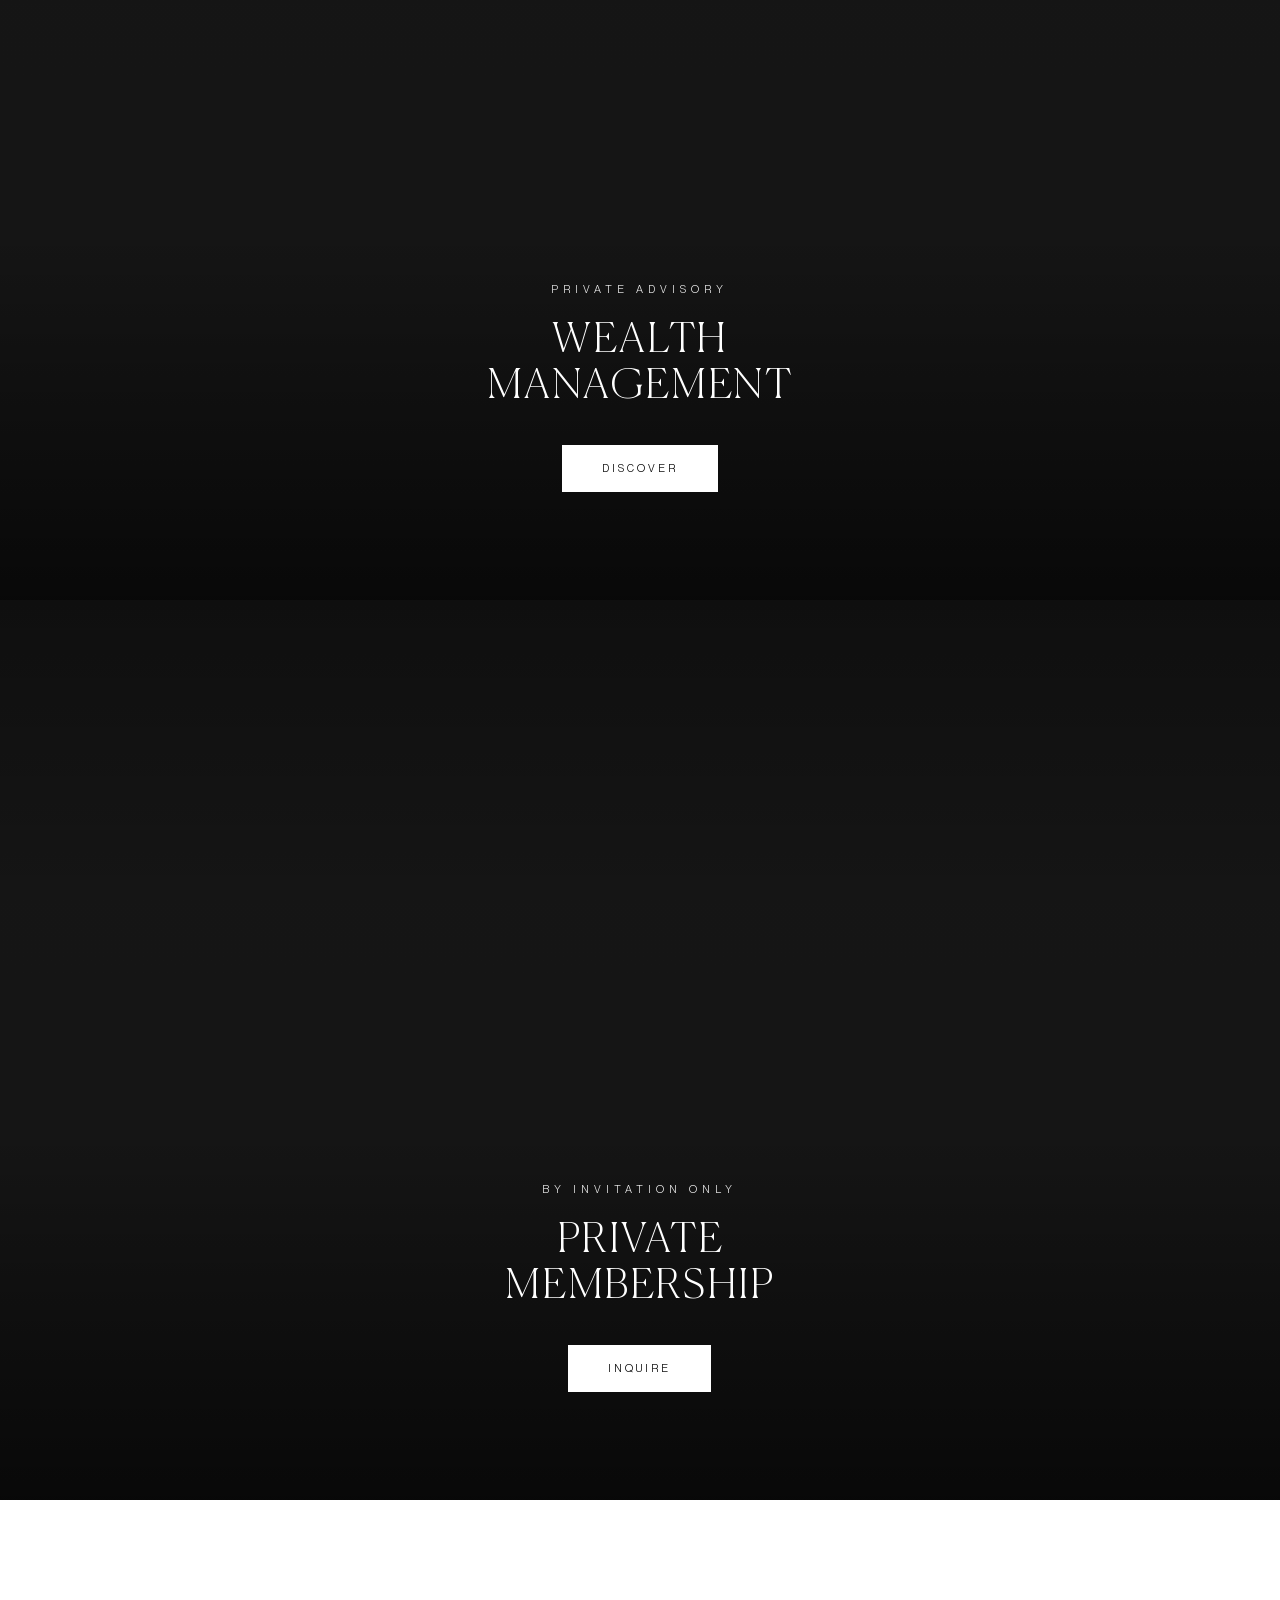
==== commit 49793113: "Add files via upload" ====
--- a/index.html
+++ b/index.html
@@ -172,17 +172,18 @@
   <div class="reveal-cols">
     <div class="rc">
       <h5>Explore E ONE</h5>
-      <a href="services.html">Exclusive Properties</a>
-      <a href="services.html">For Sale</a>
-      <a href="services.html">For Rent</a>
+      <a href="properties.html">Exclusive Properties</a>
       <a href="watches.html">Luxury Watches</a>
-      <a href="about.html">The Collection</a>
+      <a href="build.html">Build</a>
+      <a href="interiors.html">Interior Design</a>
+      <a href="wealth.html">Wealth Management</a>
+      <a href="house.html">A Private Wealth House</a>
     </div>
     <div class="rc">
       <h5>Private Services</h5>
       <a href="book.html">Book a Private Visit</a>
       <a href="contact.html">Private Consultation</a>
-      <a href="services.html">Off-Market Access</a>
+      <a href="properties.html">Off-Market Access</a>
       <a href="https://www.propertyfinder.ae/en/broker/eone-prime-properties-l-l-c-s-o-c-v2-179995" target="_blank" rel="noopener">Property Finder</a>
     </div>
     <div class="rc">
@@ -194,10 +195,10 @@
     </div>
     <div class="rc">
       <h5>Connect</h5>
-      <a href="tel:+97145665176">04 566 5176</a>
+      <a href="tel:+971501773326">+971 50 177 3326</a>
       <a href="mailto:info@eoneproperties.com">info@eoneproperties.com</a>
-      <a href="https://wa.me/971501773326" target="_blank" rel="noopener">WhatsApp</a>
-      <a href="#">Instagram</a>
+      <a href="https://wa.me/971501773326?text=Hello%20E%20ONE%2C%20I%20would%20like%20to%20make%20an%20enquiry." target="_blank" rel="noopener">WhatsApp</a>
+      <a href="https://www.instagram.com/eoneexclusive/" target="_blank" rel="noopener">@eoneexclusive</a>
     </div>
   </div>
   <div class="reveal-bottom">
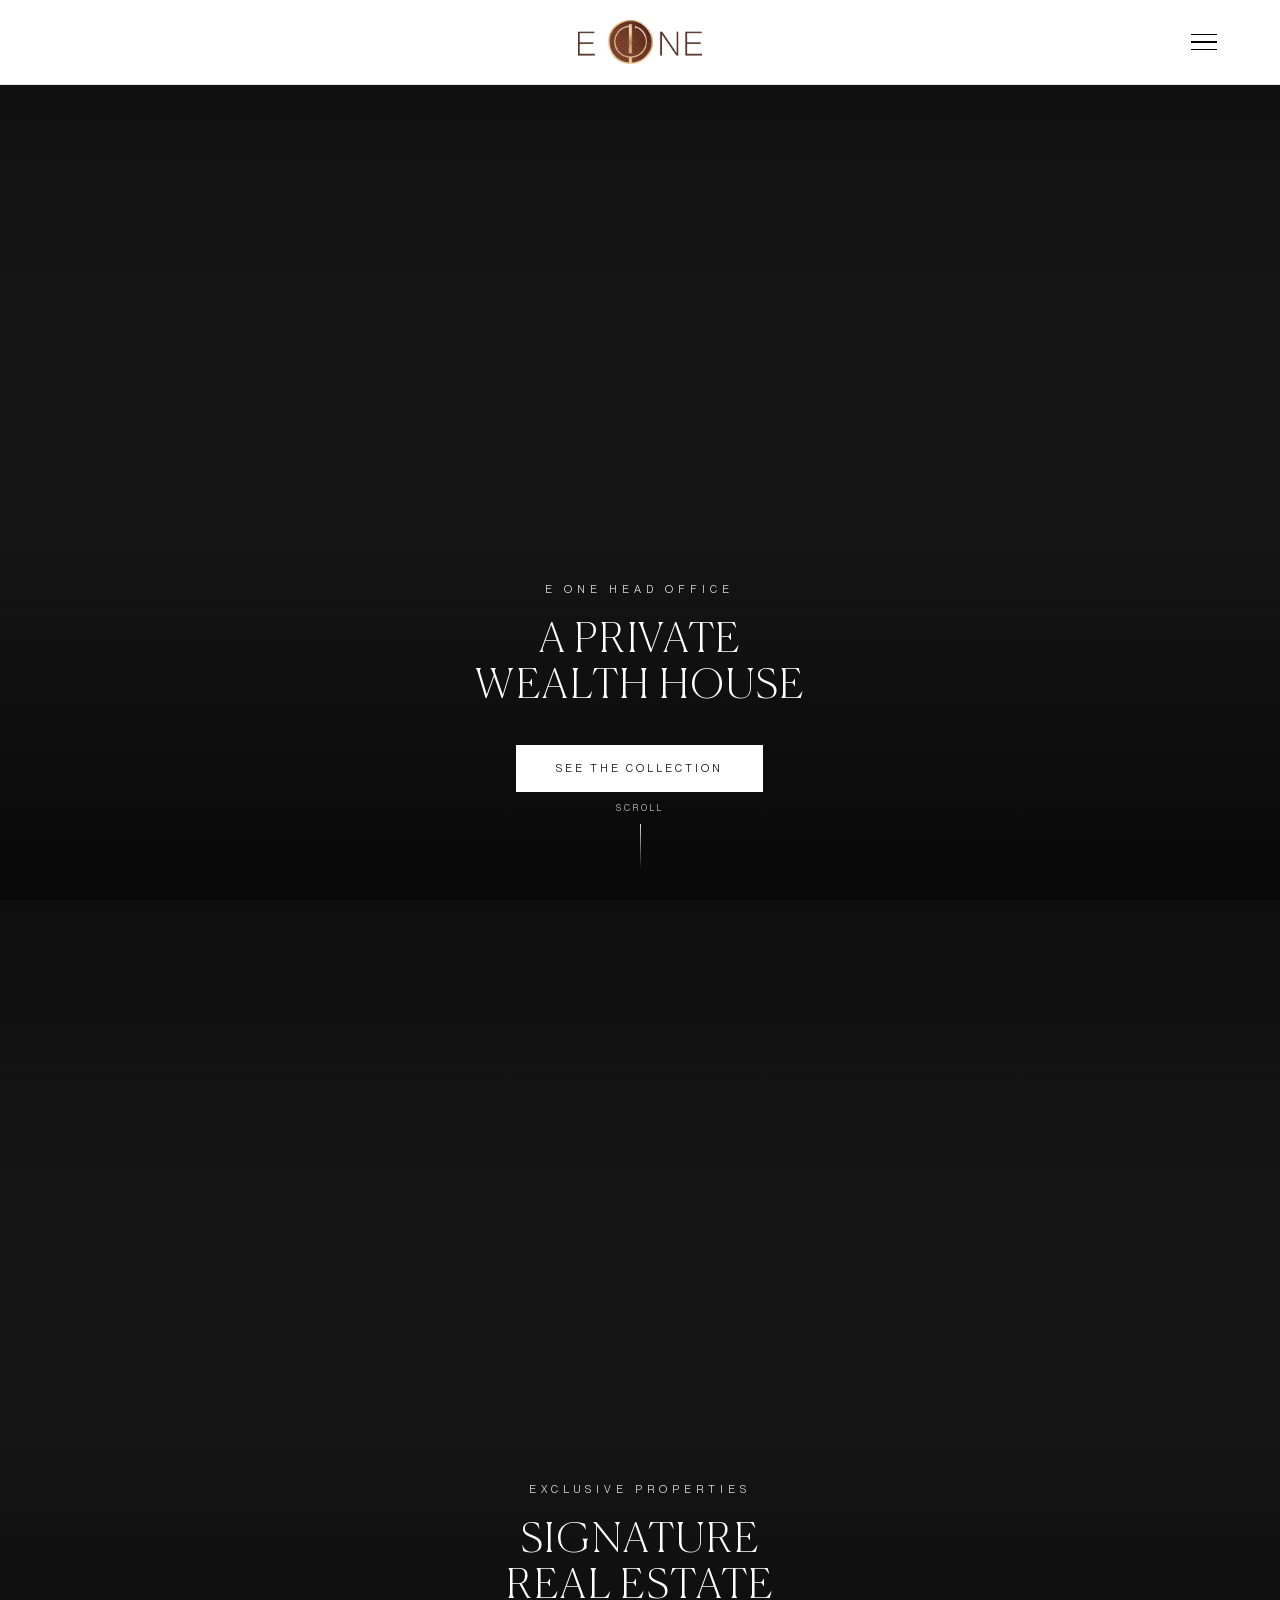
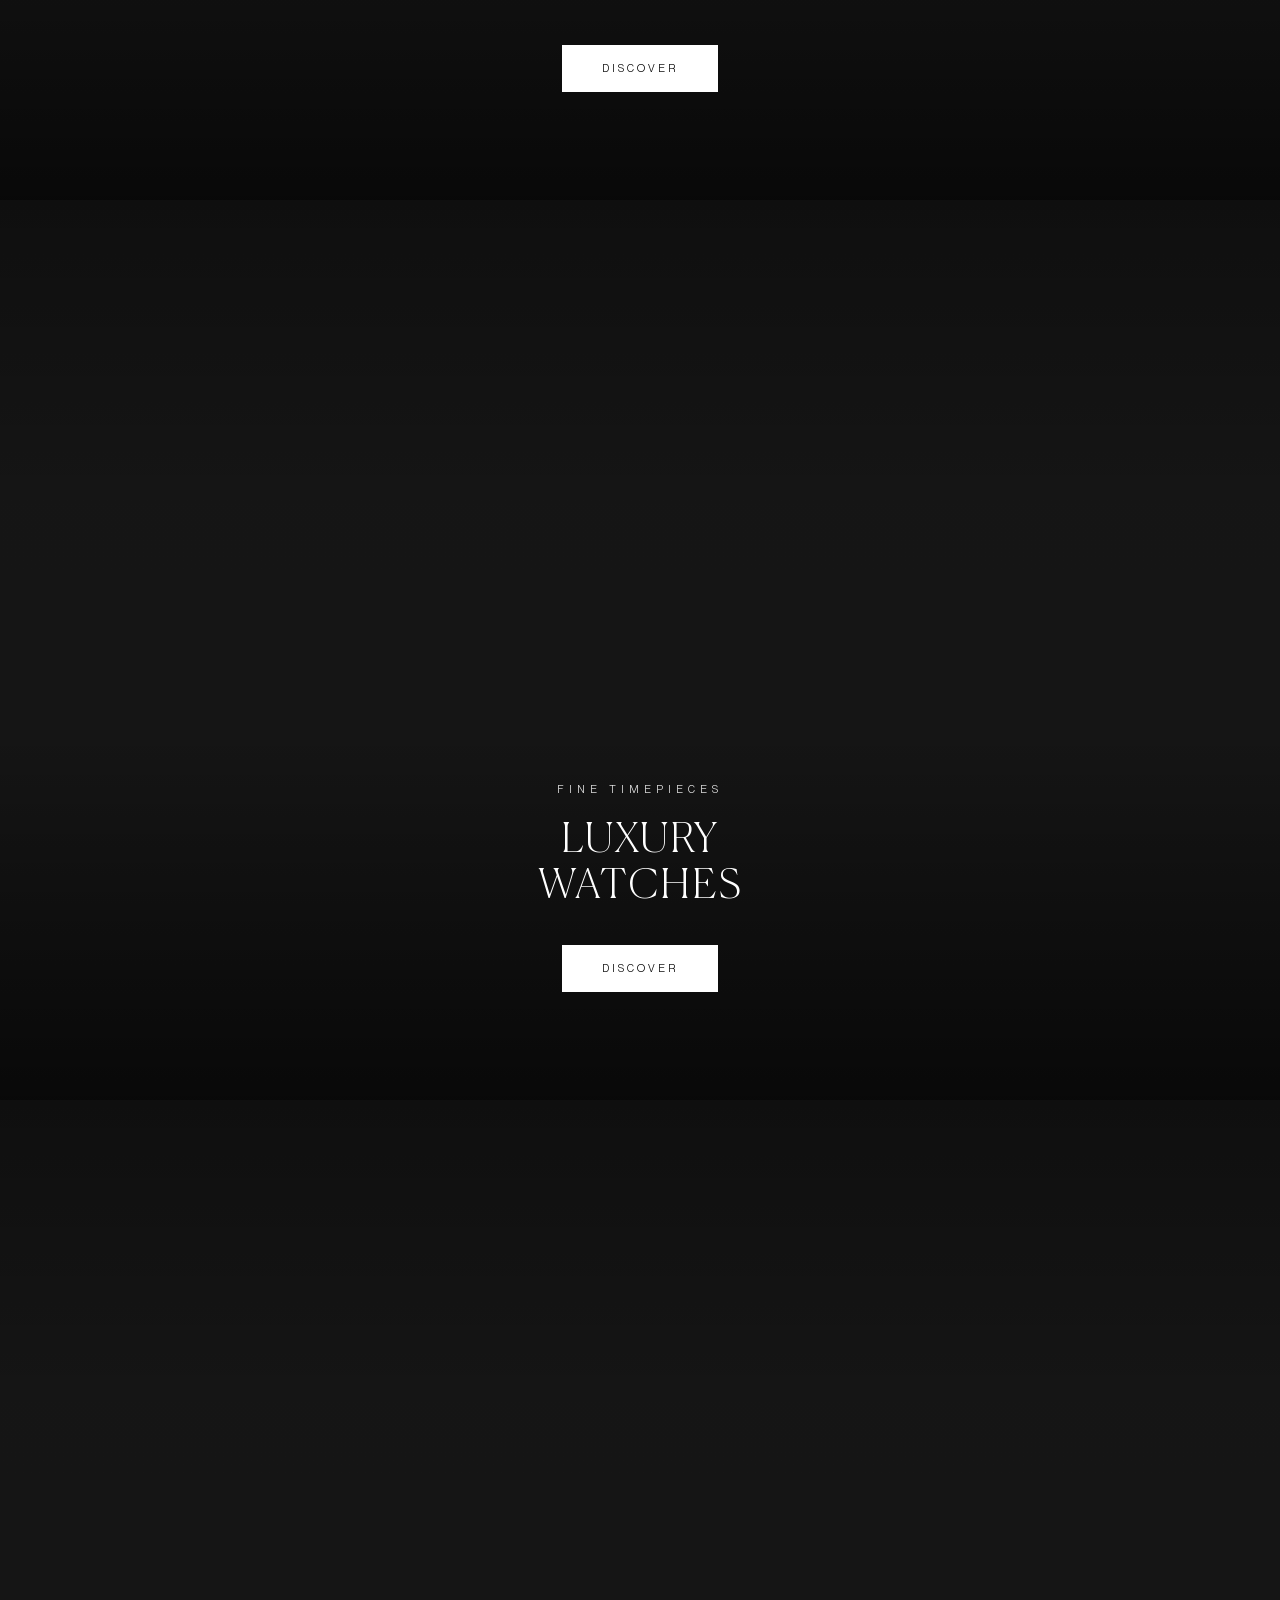
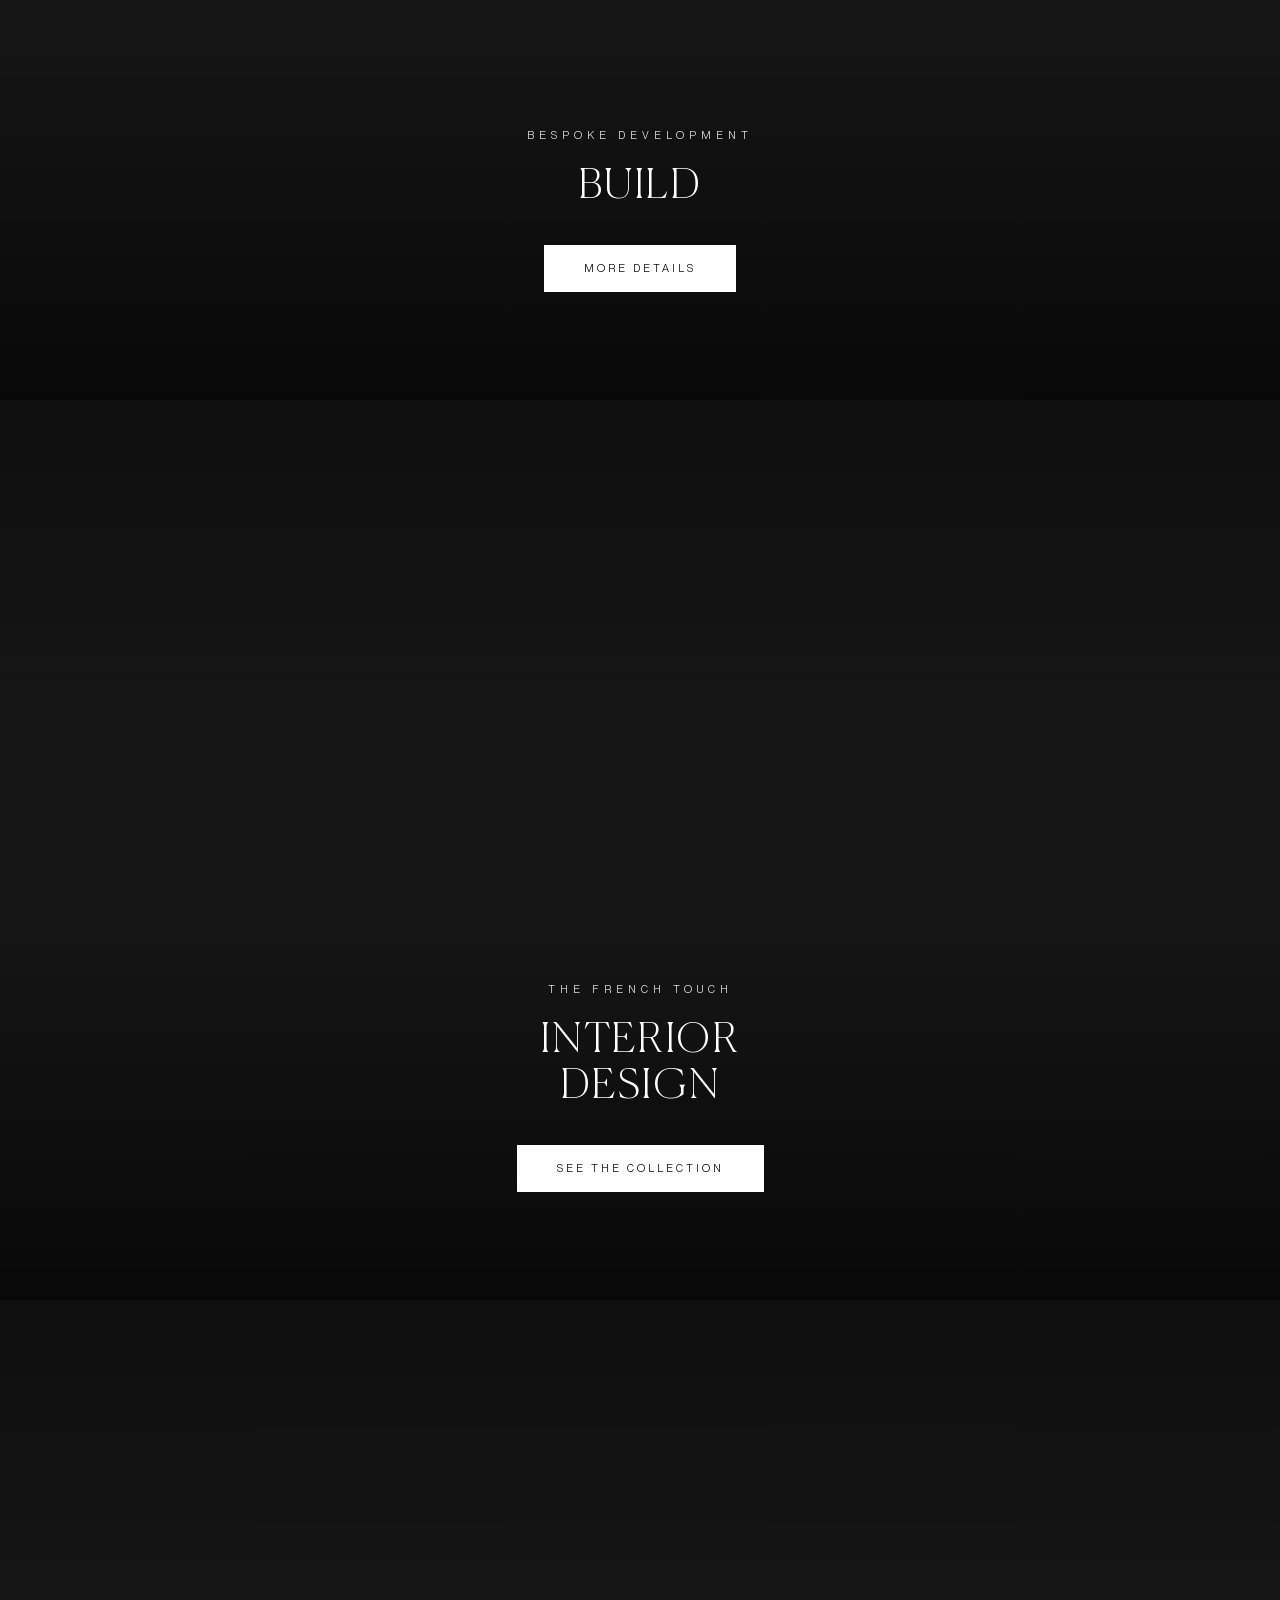
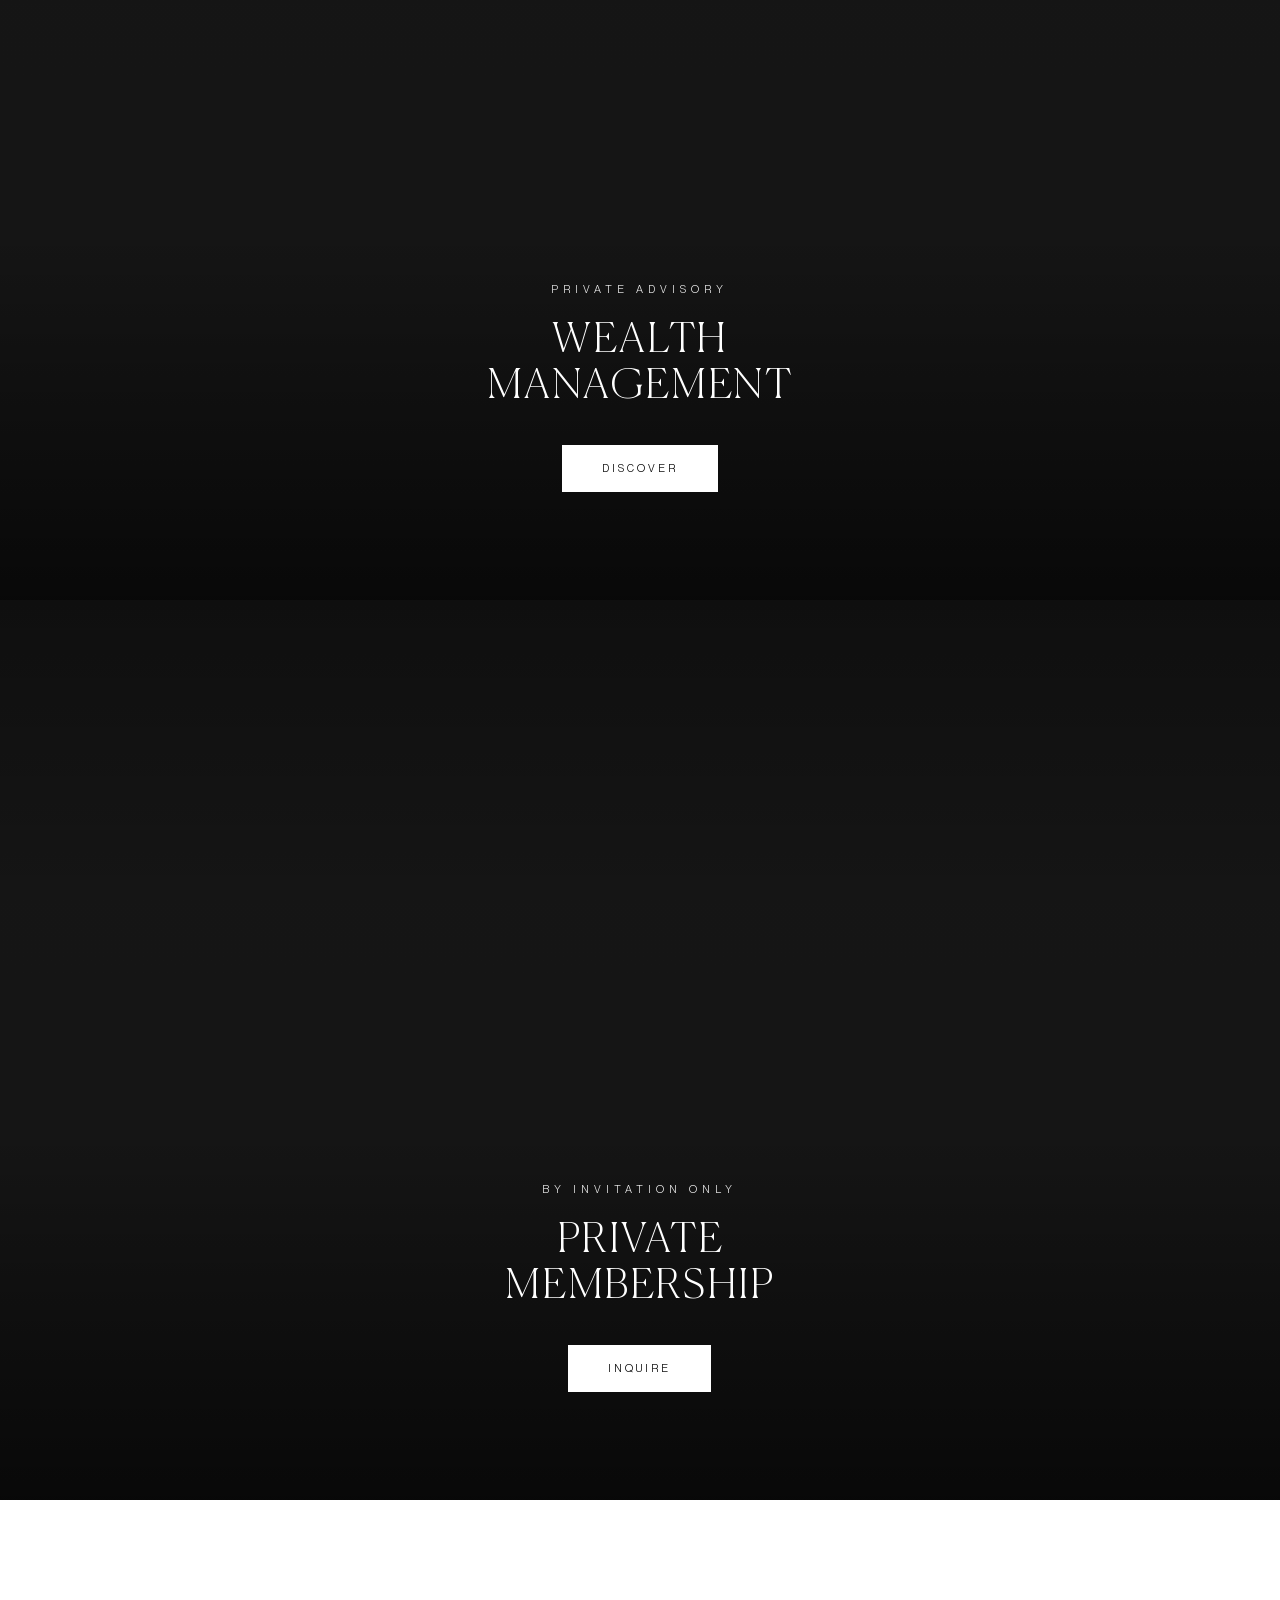
==== commit e349bc37: "Add files via upload" ====
--- a/index.html
+++ b/index.html
@@ -5,7 +5,8 @@
 <meta name="viewport" content="width=device-width, initial-scale=1.0">
 <link rel="icon" type="image/png" href="eonelogo.png">
 <link rel="apple-touch-icon" href="eonelogo.png">
-<title>E ONE — Exclusive Properties · The 2026 Collection · Dubai</title>
+<title>E ONE — The Currency of Trust · Dubai</title>
+<meta name="description" content="E ONE is a private wealth house in Dubai — off-market real estate, fine watches, architectural design, construction and wealth management under one trusted relationship.">
 <link rel="stylesheet" href="fonts/fonts.css">
 <style>
 /* ═══════════════════════════════════════════
@@ -88,6 +89,8 @@
 .reveal-word{position:relative;overflow:hidden;padding:2px 0}
 .reveal-word .ink{display:block;font-family:var(--sans);font-weight:400;font-size:clamp(46px,8vw,104px);letter-spacing:.36em;text-indent:.36em;color:#fff;clip-path:inset(0 100% 0 0);transition:clip-path 1.25s cubic-bezier(.66,0,.2,1) .35s}
 .reveal.in .reveal-word .ink{clip-path:inset(0 0 0 0)}
+.reveal-tag{font-family:var(--sans);font-weight:300;font-size:clamp(10px,1.15vw,12px);letter-spacing:.42em;text-indent:.42em;text-transform:uppercase;color:var(--gold);opacity:0;transform:translateY(10px);transition:opacity 1.1s ease 1.45s,transform 1.2s cubic-bezier(.22,1,.36,1) 1.45s}
+.reveal.in .reveal-tag{opacity:1;transform:none}
 .reveal-word .sweep{position:absolute;top:0;bottom:0;left:0;width:2px;background:var(--gold);opacity:0;box-shadow:0 0 22px 3px rgba(197,160,89,.55)}
 .reveal.in .reveal-word .sweep{animation:sweep 1.6s cubic-bezier(.66,0,.2,1) .35s forwards}
 @keyframes sweep{0%{opacity:1;left:-1%}88%{opacity:1}100%{left:101%;opacity:0}}
@@ -130,6 +133,7 @@
   .panel-bg,.panel-inner,.reveal-logo{transition:none;transform:none;opacity:1}
   .reveal-word .ink{clip-path:none!important}
   .reveal-word .sweep{display:none}
+  .reveal-tag{opacity:1;transform:none;transition:none}
 }
 </style>
 </head>
@@ -168,16 +172,17 @@
   <div class="reveal-mark">
     <span class="reveal-logo" role="img" aria-label="E ONE emblem"></span>
     <span class="reveal-word"><span class="ink">E ONE</span><span class="sweep"></span></span>
+    <span class="reveal-tag">The Currency of Trust</span>
   </div>
   <div class="reveal-cols">
     <div class="rc">
       <h5>Explore E ONE</h5>
+      <a href="house.html">A Private Wealth House</a>
       <a href="properties.html">Exclusive Properties</a>
       <a href="watches.html">Luxury Watches</a>
       <a href="build.html">Build</a>
       <a href="interiors.html">Interior Design</a>
       <a href="wealth.html">Wealth Management</a>
-      <a href="house.html">A Private Wealth House</a>
     </div>
     <div class="rc">
       <h5>Private Services</h5>
@@ -195,10 +200,10 @@
     </div>
     <div class="rc">
       <h5>Connect</h5>
-      <a href="tel:+971501773326">+971 50 177 3326</a>
-      <a href="mailto:info@eoneproperties.com">info@eoneproperties.com</a>
-      <a href="https://wa.me/971501773326?text=Hello%20E%20ONE%2C%20I%20would%20like%20to%20make%20an%20enquiry." target="_blank" rel="noopener">WhatsApp</a>
-      <a href="https://www.instagram.com/eoneexclusive/" target="_blank" rel="noopener">@eoneexclusive</a>
+      <a href="tel:+971501773326">Call +971 50 177 3326</a>
+      <a href="https://wa.me/971501773326?text=Hello%20E%20ONE%2C%20I%20would%20like%20to%20make%20an%20enquiry." target="_blank" rel="noopener">WhatsApp +971 50 177 3326</a>
+      <a href="mailto:info@eoneproperties.com">Email info@eoneproperties.com</a>
+      <a href="https://www.instagram.com/eonexclusive/" target="_blank" rel="noopener">Instagram @eonexclusive</a>
     </div>
   </div>
   <div class="reveal-bottom">
